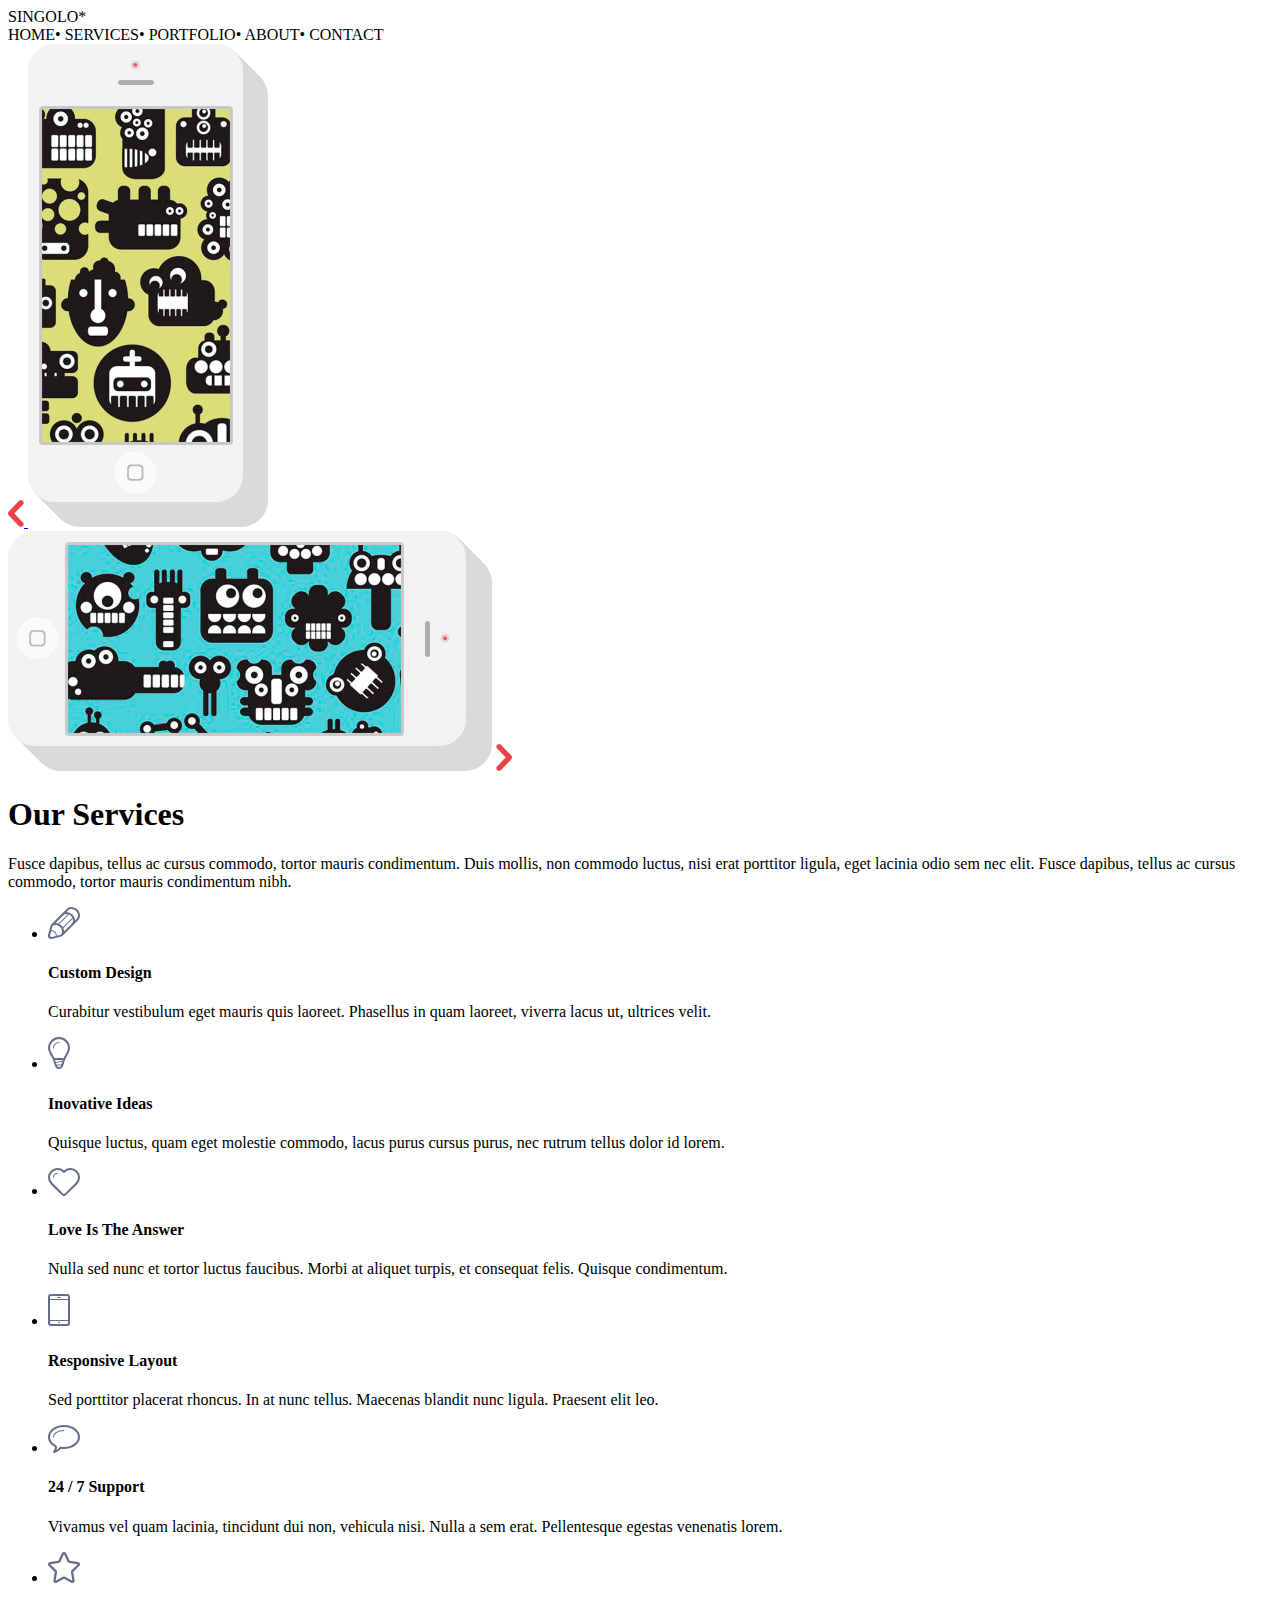
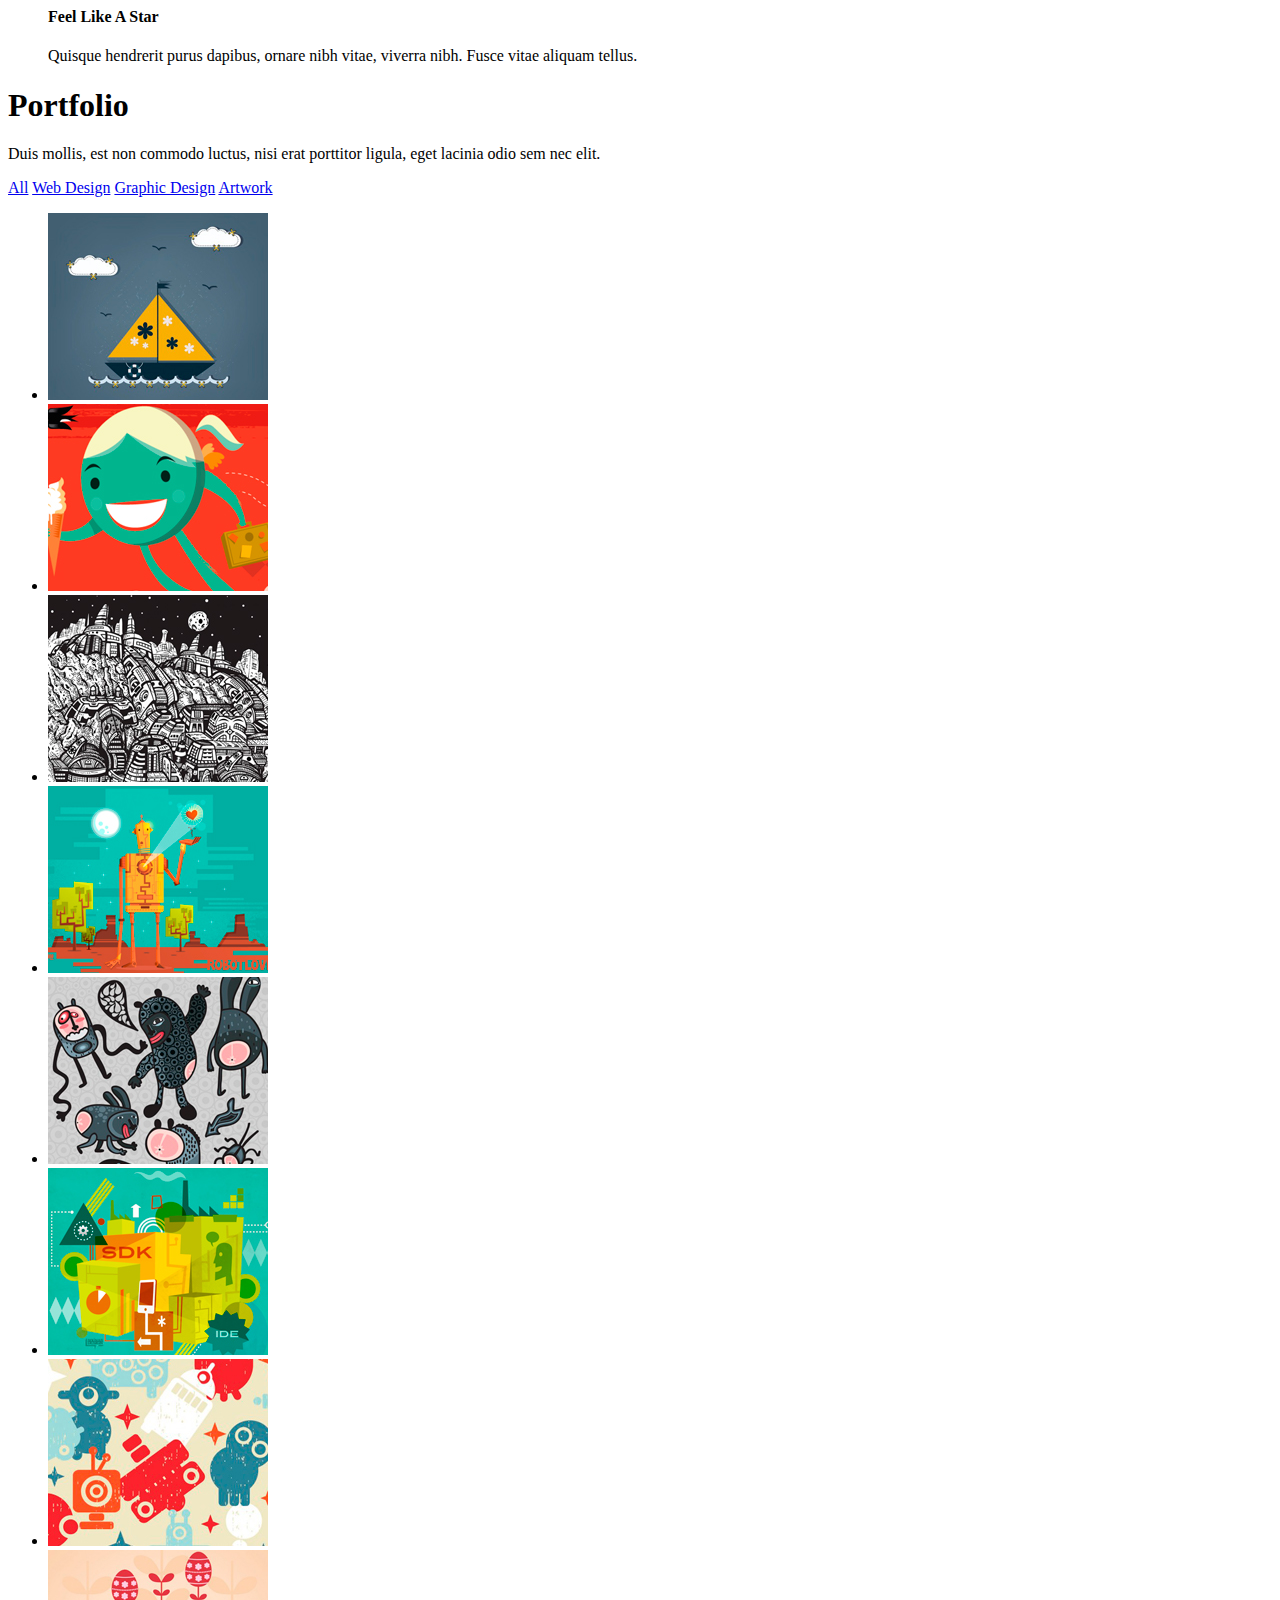
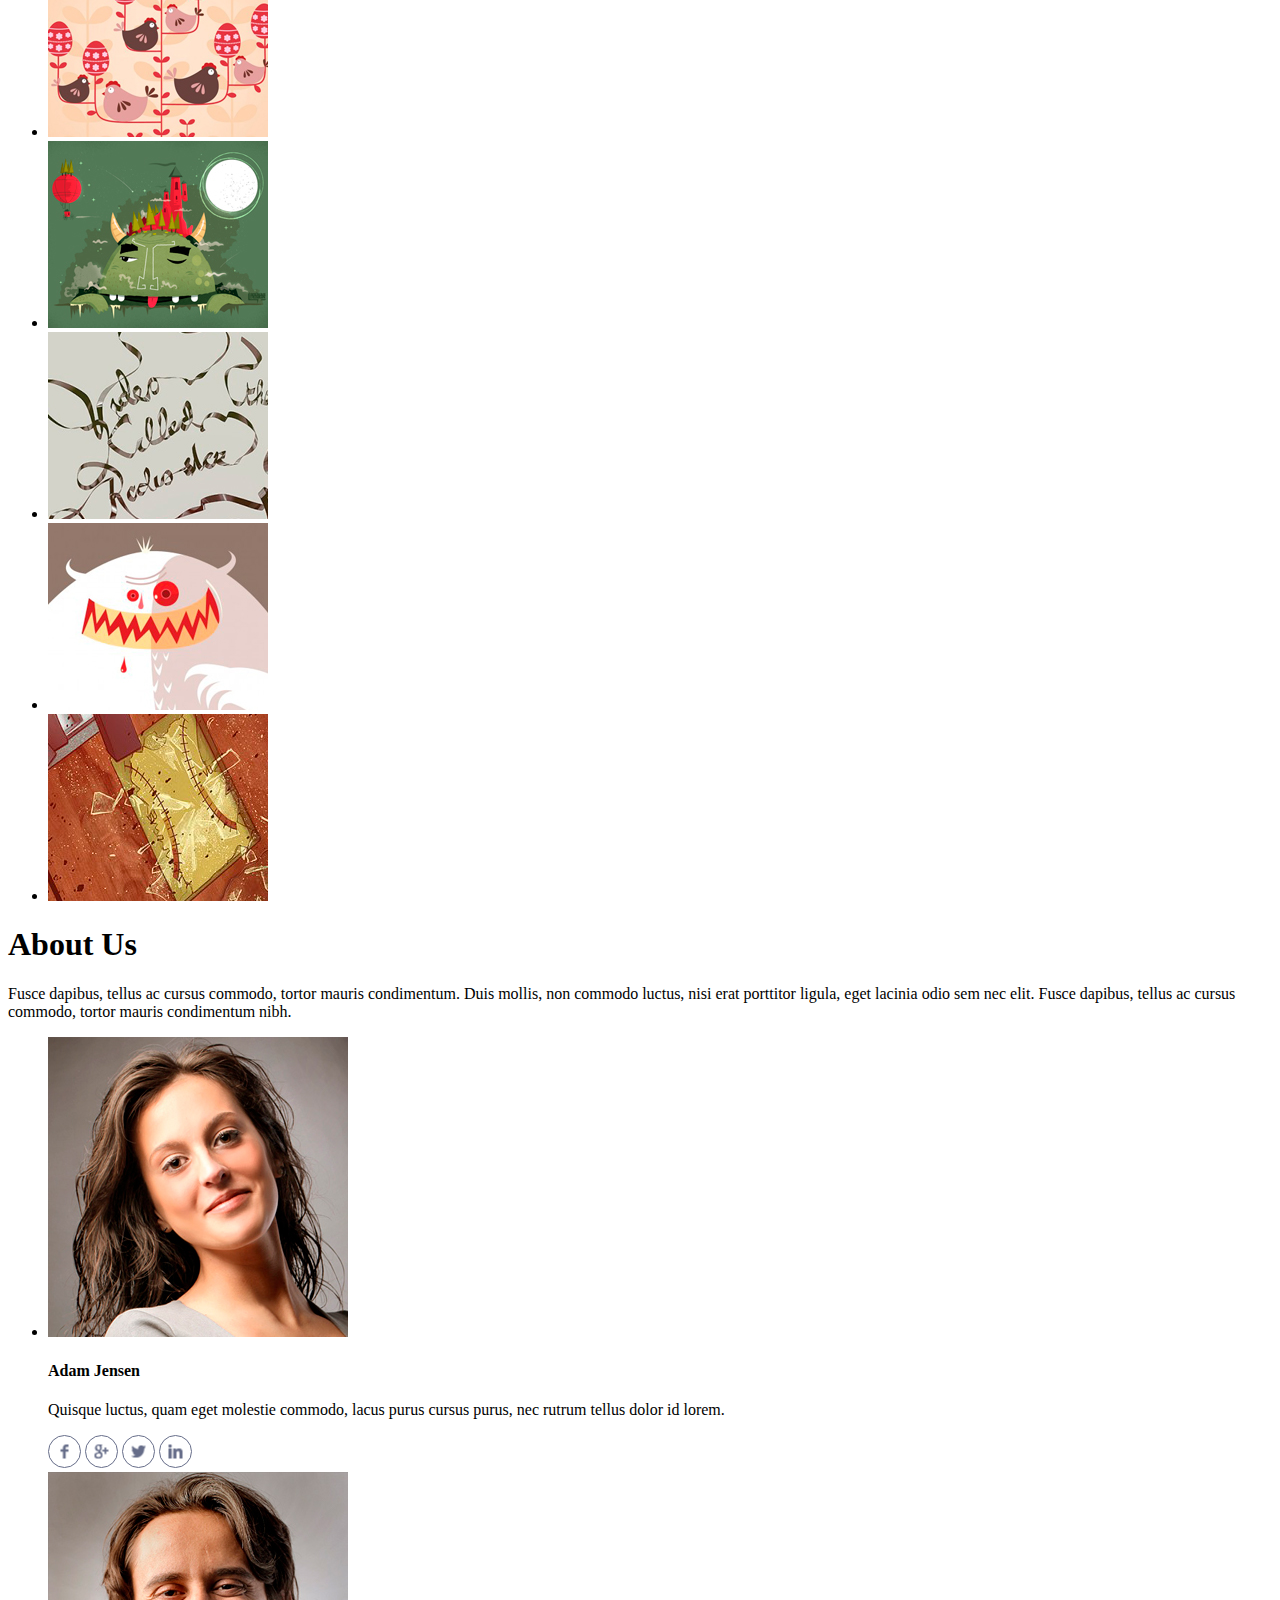
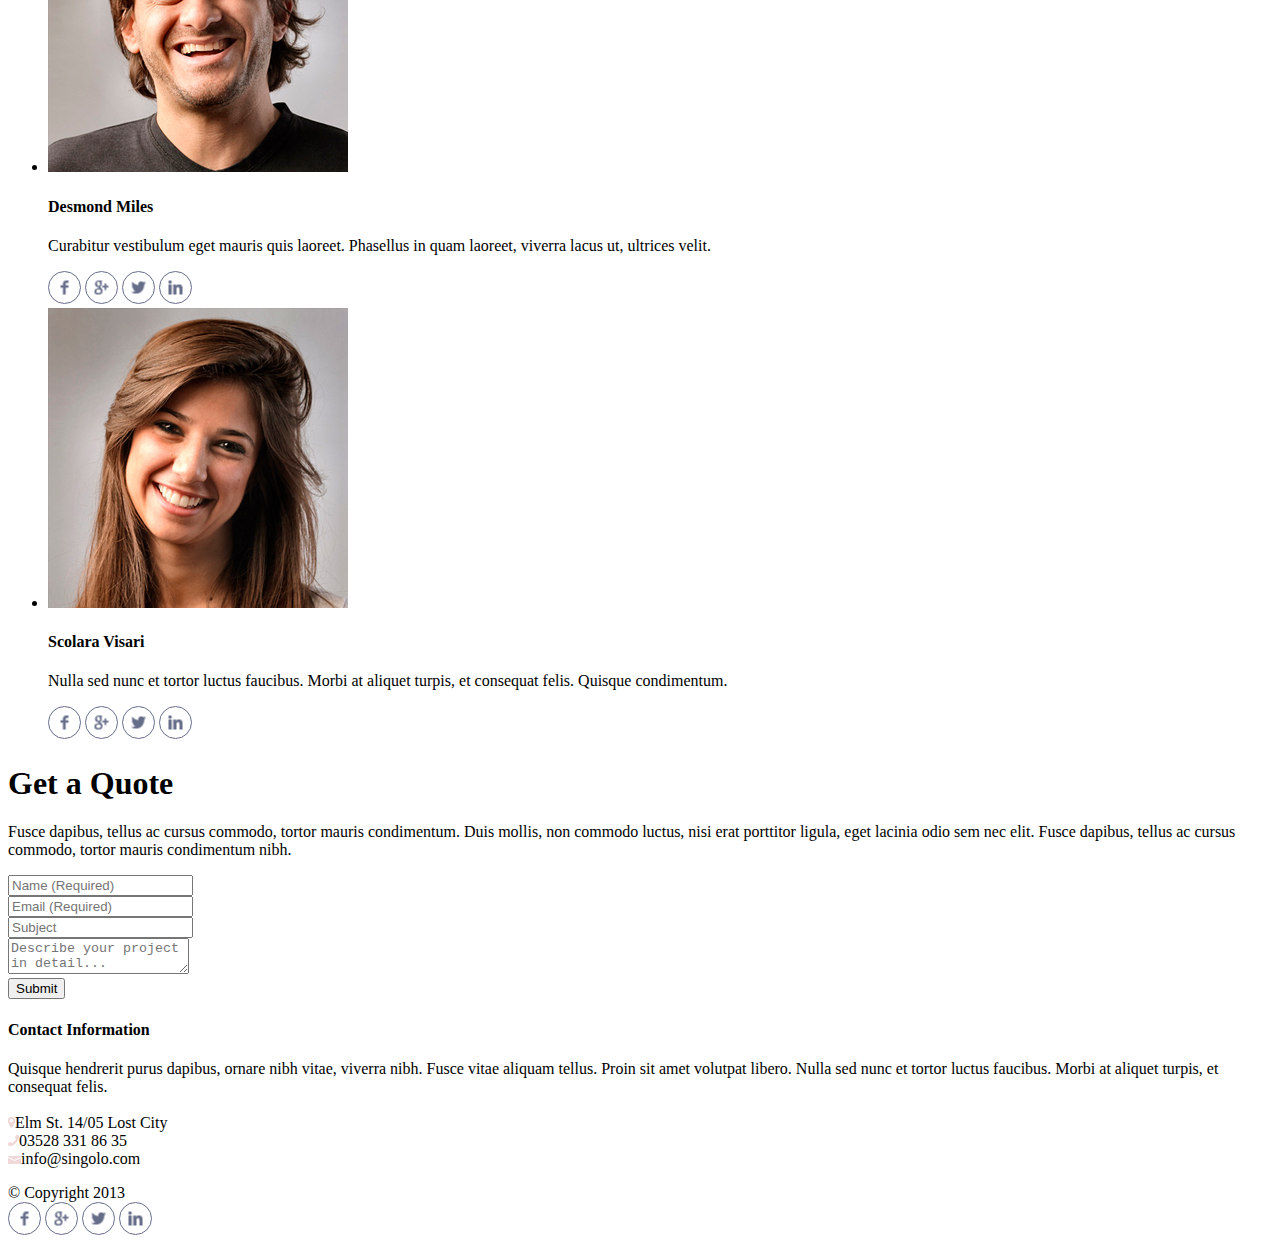
==== index.html @ bb3afd37 "Add index.html" ====
<!DOCTYPE html>
<html lang="en">
<head>
    <meta charset="UTF-8">
    <meta name="viewport" content="width=device-width, initial-scale=1.0">
    <link href="https://fonts.googleapis.com/css?family=Lato&display=swap" rel="stylesheet">
    <link rel="stylesheet" href="style.css">
    <title>Singolo</title>
</head>
<body>
   <header>
      <nav class="right">
        <div class="logo">SINGOLO<span class="red">*</span></div>
        <div class="nav-r">
             <a class="nav">HOME</a><a class="bull">&bull;</a>
             <a class="nav">SERVICES</a><a class="bull">&bull;</a>  
             <a class="nav">PORTFOLIO</a><a class="bull">&bull;</a>  
             <a class="nav">ABOUT</a><a class="bull">&bull;</a>
             <a class="nav">CONTACT</a>
        </div>
      </nav>
    </header>
    <main>
      <section class="hbg-bottom">
      </section>
      <section class="slider">
         <div>
            <a href="#" class="a-butt-item"><img src="assets/chevl.png" alt="left" class="sl-butt-l"> </a>
            <img src="assets/iPhoneV.png" alt="iPhone Vertical" class="sl-middle-l">
         </div>
         <div>
            <img src="assets/iPhoneH.png" alt="iPhone Horisontal" class="sl-middle-r">
            <a href="#" class="a-butt-item"><img src="assets/chevr.png" alt="right" class="sl-butt-r"></a>
         </div>
      </section>
      <section class="sbg-bottom"> 
      </section>
      <section class="services">
            <h1>Our Services</h1>
            <p class="resum">Fusce dapibus, tellus ac cursus commodo, tortor mauris condimentum. 
             Duis mollis, non commodo luctus, nisi erat porttitor ligula, eget lacinia odio sem nec elit.
             Fusce dapibus, tellus ac cursus commodo, tortor mauris condimentum nibh.  
            </p>
            <ul class="row">  
	            <li class="grid">
                    <div class="radius"><img src="assets/pen.svg" alt="pen" class="pic"></div>
                    <h4>Custom Design</h4>
                    <p>Curabitur vestibulum eget mauris quis laoreet. Phasellus in quam laoreet, viverra lacus ut, ultrices velit.</p>
                </li>
                <li class="grid">
                    <div class="radius"><img src="assets/bulb.svg" alt="bulb" class="pic"></div>
  	                <h4>Inovative Ideas</h4>
                    <p>Quisque luctus, quam eget molestie commodo, lacus purus cursus purus, nec rutrum tellus dolor id lorem.</p>
                </li>
  	            <li class="grid">
                    <div class="radius"><img src="assets/heart.svg" alt="heart" class="pic"></div>
                    <h4>Love Is The Answer</h4>
                    <p>Nulla sed nunc et tortor luctus faucibus. Morbi at aliquet turpis, et consequat felis. Quisque condimentum.</p>
                </li>
                <li class="grid">
                    <div class="radius"><img src="assets/phone.svg" alt="phone" class="pic"></div>
  	                <h4>Responsive Layout</h4>
                    <p>Sed porttitor placerat rhoncus. In at nunc tellus. Maecenas blandit nunc ligula. Praesent elit leo.</p>
                </li>
                <li class="grid">
                    <div class="radius"><img src="assets/bubble.svg" alt="bubble" class="pic"></div>
  	                <h4>24 / 7 Support</h4>
                    <p>Vivamus vel quam lacinia, tincidunt dui non, vehicula nisi. Nulla a sem erat. Pellentesque egestas venenatis lorem.</p>
                </li>
  	            <li class="grid">
                    <div class="radius"><img src="assets/star.svg" alt="star" class="pic"></div>
                    <h4>Feel Like A Star</h4>
                    <p>Quisque hendrerit purus dapibus, ornare nibh vitae, viverra nibh. Fusce vitae aliquam tellus.</p>
                </li>
            </ul>
        </section>
        <section class="bg-bottom">
        </section>
        <section class="title-item">
            <h1 >Portfolio</h1>
            <p>Duis mollis, est non commodo luctus, nisi erat porttitor ligula, eget lacinia odio sem nec elit.</p>
            <div>
                <a href="#" class="nav-item">All</a>
                <a href="#" class="nav-item">Web Design</a>
                <a href="#" class="nav-item">Graphic Design</a>
                <a href="#" class="nav-item">Artwork</a>
            </div>
        </section>
        <section class="portfolio">
          <ul class="row">
                <li class="col-4 ">
                    <img src="assets/img1.jpg" alt="pic1" class="portfolio-img">
                </li>
                <li class="col-4 ">
                    <img src="assets/img2.jpg" alt="pic2" class="portfolio-img">
                </li>
                <li class="col-4 ">
                    <img src="assets/img3.jpg" alt="pic3" class="portfolio-img">
                </li>
                <li class="col-4 ">
                    <img src="assets/img4.jpg" alt="pic4" class="portfolio-img">
                </li>
                <li class="col-4 ">
                    <img src="assets/img5.jpg" alt="pic5" class="portfolio-img">
                </li>
                <li class="col-4 ">
                    <img src="assets/img6.jpg" alt="pic6" class="portfolio-img">
                </li>
                <li class="col-4 ">
                    <img src="assets/img7.jpg" alt="pic7" class="portfolio-img">
                </li>
                <li class="col-4 ">
                    <img src="assets/img8.jpg" alt="pic8" class="portfolio-img">
                </li>
                <li class="col-4 ">
                    <img src="assets/img9.jpg" alt="pic9" class="portfolio-img">
                </li>
                <li class="col-4 ">
                    <img src="assets/img10.jpg" alt="pic10" class="portfolio-img">
                </li>
                <li class="col-4 ">
                    <img src="assets/img11.jpg" alt="pic11" class="portfolio-img">
                </li>
                <li class="col-4 ">
                    <img src="assets/img12.jpg" alt="pic12" class="portfolio-img">
                </li>
                <!--
                <li class="col-4 ">
                    <img src="assets/img1.jpg" alt="pic9" class="portfolio-img">
                </li>
                <li class="col-4 ">
                    <img src="assets/img2.jpg" alt="pic10" class="portfolio-img">
                </li>
                <li class="col-4 ">
                    
                </li>
                -->
            </ul>
        </section>
        <section class="pbg-bottom">
        </section>
        <section class="about-item">
            <h1 >About Us</h1>
            <p class="end">Fusce dapibus, tellus ac cursus commodo, tortor mauris condimentum. Duis mollis, 
                non commodo luctus, nisi erat porttitor ligula, eget lacinia odio sem nec elit. Fusce dapibus, 
                tellus ac cursus commodo, tortor mauris condimentum nibh.
            </p>
            <ul class="row"> 
                <li class="col-3">
                    <img src="assets/photo3.jpg" alt="photo3" class="about-img">
                    <h4>Adam Jensen</h4>
                    <p class="description">Quisque luctus, quam eget molestie commodo, lacus purus cursus purus, 
                        nec rutrum tellus dolor id lorem.
                    </p>
                    <div class="social-media"> 
                        <object type="image/svg+xml" data="assets/Facebook.svg"></object>
                        <object type="image/svg+xml" data="assets/Google.svg"></object>
                        <object type="image/svg+xml" data="assets/Twitter.svg"></object>
                        <object type="image/svg+xml" data="assets/LinkedIn.svg"></object>
                    </div>
                </li>
                <li class="col-3">
                    <img src="assets/photo2.jpg" alt="photo2" class="about-img">
                    <h4>Desmond Miles</h4>
                    <p class="description">Curabitur vestibulum eget mauris quis laoreet. Phasellus in quam laoreet, 
                        viverra lacus ut, ultrices velit.
                    </p>
                    <div class="social-media"> 
                        <object type="image/svg+xml" data="assets/Facebook.svg"></object>
                        <object type="image/svg+xml" data="assets/Google.svg"></object>
                        <object type="image/svg+xml" data="assets/Twitter.svg"></object>
                        <object type="image/svg+xml" data="assets/LinkedIn.svg"></object>
                    </div> 
                </li>
                <li class="col-3">
                    <img src="assets/photo1.jpg" alt="photo3" class="about-img">
                    <h4>Scolara Visari</h4>
                    <p class="description">Nulla sed nunc et tortor luctus faucibus. Morbi at aliquet turpis, et consequat felis. Quisque condimentum.</p>
                    <div class="social-media"> 
                        <object type="image/svg+xml" data="assets/Facebook.svg"></object>
                        <object type="image/svg+xml" data="assets/Google.svg"></object>
                        <object type="image/svg+xml" data="assets/Twitter.svg"></object>
                        <object type="image/svg+xml" data="assets/LinkedIn.svg"></object>
                    </div>
                </li>
            </ul>   
        </section>
        <section class="bg-bottom">
        </section>
        <section class="quote-item">
            <h1 >Get a Quote</h1>
            <p class="end_q">Fusce dapibus, tellus ac cursus commodo, tortor mauris condimentum. Duis mollis, 
                non commodo luctus, nisi erat porttitor ligula, eget lacinia odio sem nec elit. 
                Fusce dapibus, tellus ac cursus commodo, tortor mauris condimentum nibh.
            </p>
            <div class="form-item">
                <form action="#" method="post" >
                    <input type="text" name="name" placeholder="Name (Required)" required class="input-item"><br>
                    <input type="email" name="email" placeholder="Email (Required)" required class="input-item"><br>
                    <input type="text" name="subjiect" placeholder="Subject" class="input-item"><br>
                    <textarea placeholder="Describe your project in detail..." class="ta-item"></textarea><br>
                    <input type="submit" name="submit" class="sub-item">
                </form>
                <div class="contact">
                    <h4>Contact Information</h4>
                    <p class="description_q">Quisque hendrerit purus dapibus, ornare nibh vitae, viverra nibh. 
                    Fusce vitae aliquam tellus. Proin sit amet volutpat libero. Nulla sed nunc et tortor 
                    luctus faucibus. Morbi at aliquet turpis, et consequat felis. 
                    <br><br>
                    <object type="image/svg+xml" data="assets/location.svg" class="small"></object>Elm St. 14/05 Lost City <br>
                    <object type="image/svg+xml" data="assets/phonee.svg" class="small"></object>03528 331 86 35 <br>
                    <object type="image/svg+xml" data="assets/mail.svg" class="small"></object>info@singolo.com
                    </p>
                </div>
            </div>
        </section>
        <section class="sbg-bottom">
        </section>
    </main>
    <footer class="footer-item">
        <div class="cop-item">&copy; Copyright 2013</div>
        <div> 
            <object type="image/svg+xml" data="assets/Facebook.svg"></object>
            <object type="image/svg+xml" data="assets/Google.svg"></object>
            <object type="image/svg+xml" data="assets/Twitter.svg"></object>
            <object type="image/svg+xml" data="assets/LinkedIn.svg"></object>
        </div>
    </footer>
  </body>
</html>
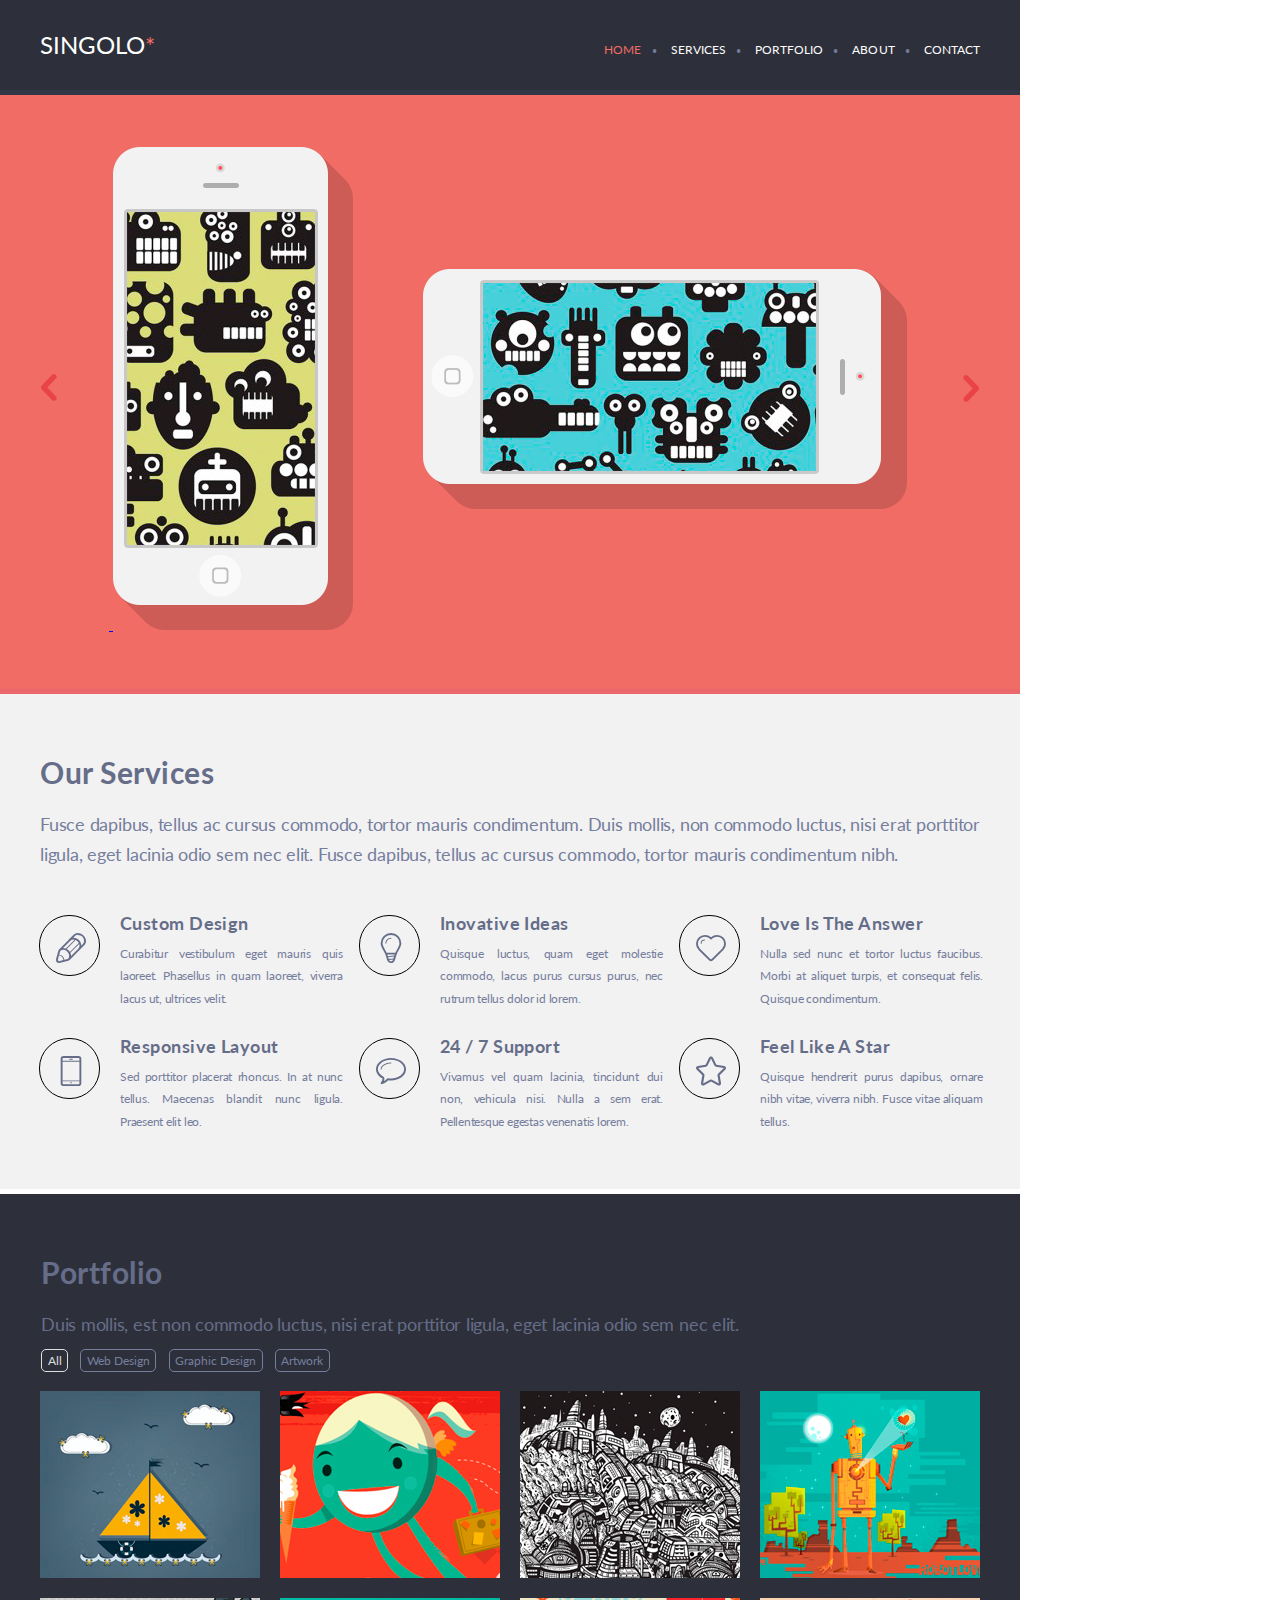
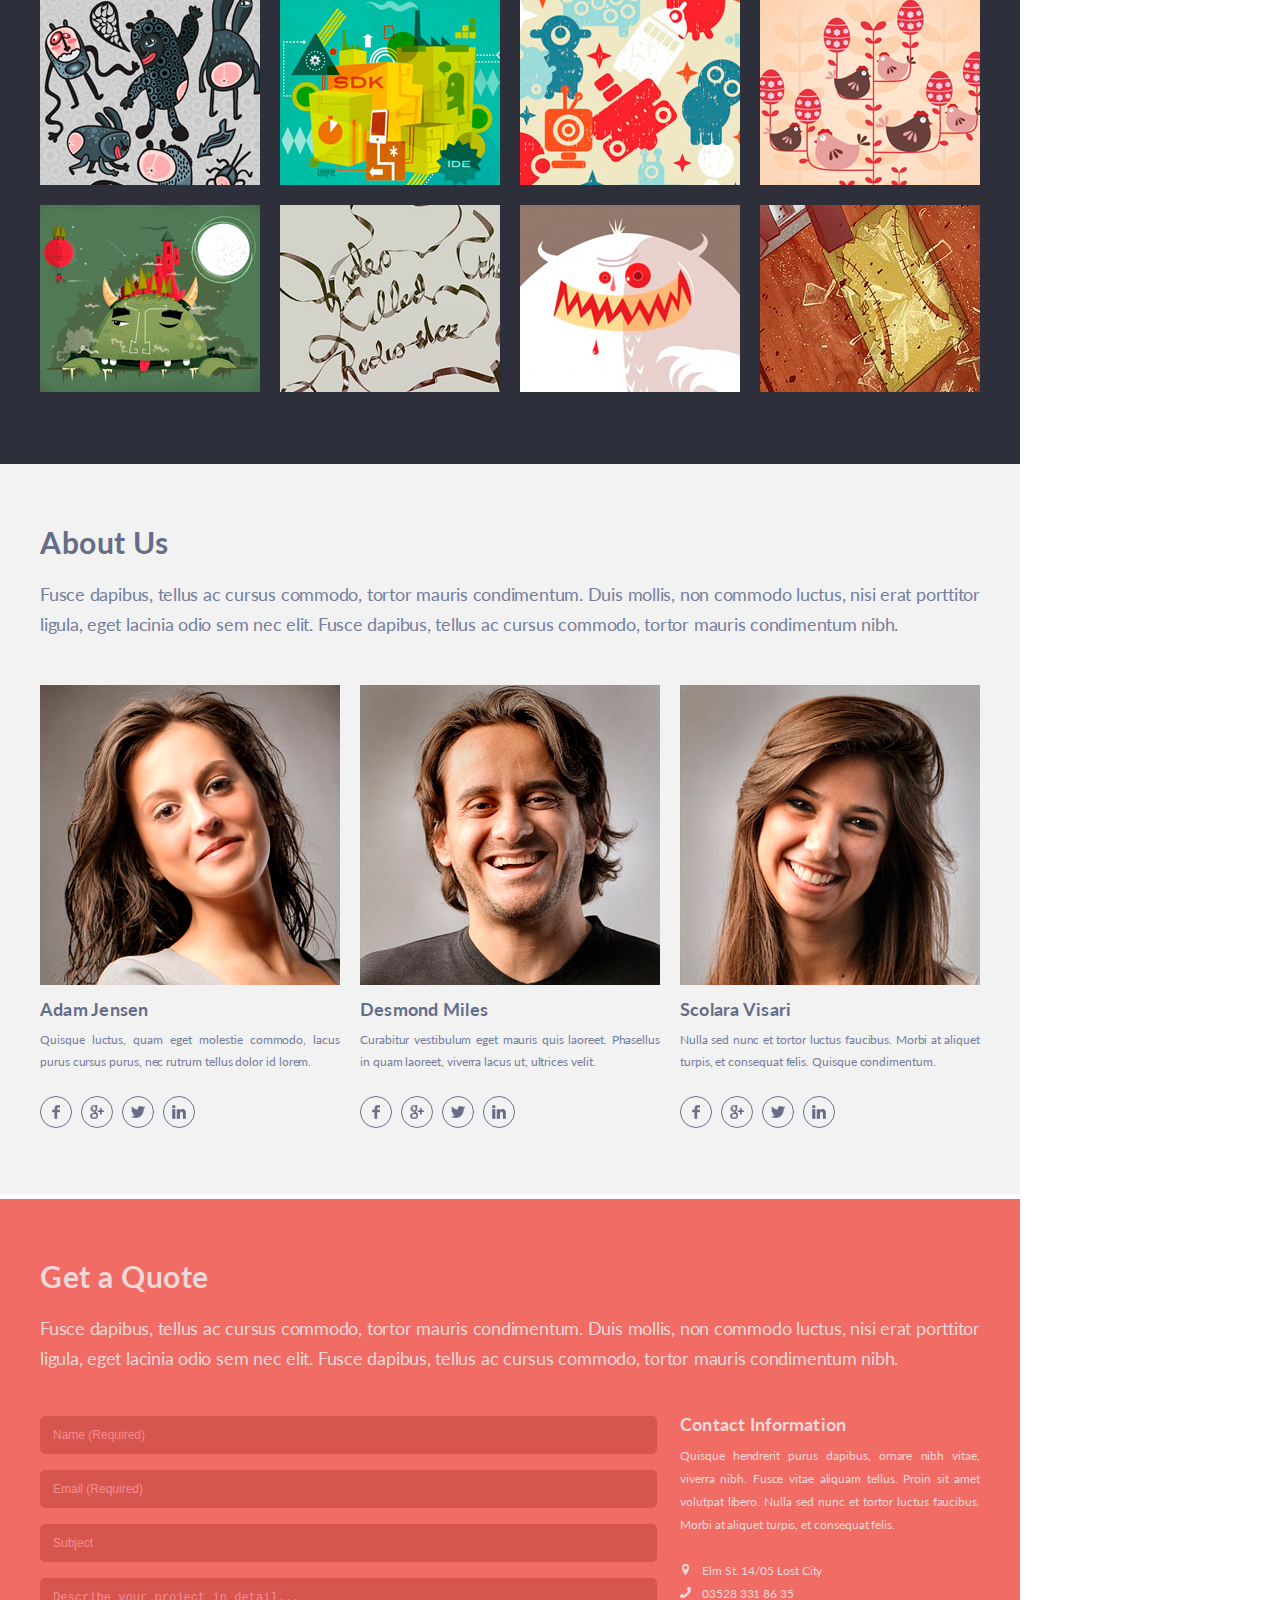
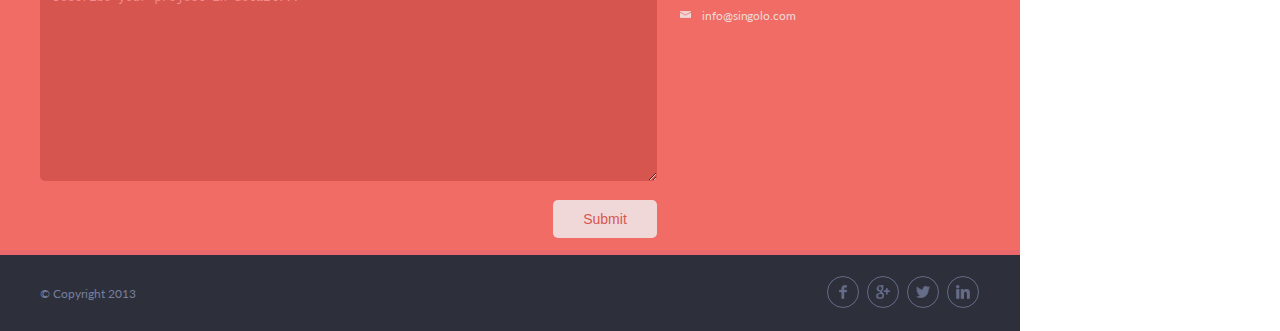
==== commit 3dd32036: "fix: delete  a comment" ====
--- a/index.html
+++ b/index.html
@@ -124,18 +124,7 @@
                 <li class="col-4 ">
                     <img src="assets/img12.jpg" alt="pic12" class="portfolio-img">
                 </li>
-                <!--
-                <li class="col-4 ">
-                    <img src="assets/img1.jpg" alt="pic9" class="portfolio-img">
-                </li>
-                <li class="col-4 ">
-                    <img src="assets/img2.jpg" alt="pic10" class="portfolio-img">
-                </li>
-                <li class="col-4 ">
-                    
-                </li>
-                -->
-            </ul>
+             </ul>
         </section>
         <section class="pbg-bottom">
         </section>
@@ -227,4 +216,4 @@
         </div>
     </footer>
   </body>
-</html>+</html>
--- a/style.css
+++ b/style.css
@@ -0,0 +1,413 @@
+* {
+  margin: 0;
+  padding: 0;
+}
+
+body {
+width: 1020px;
+background-color: #ffffff;
+font-family: "Lato", serif;
+}
+
+header {
+  height: 90px;
+  background-color: #2d303a;
+}
+
+.right {
+  padding-top: 30px;
+  padding-right: 30px;
+  color: #ffffff;
+  display: flex;
+  justify-content: space-between;
+  align-items: baseline;
+}
+
+.bull {
+  color: #767e9e;
+  font-size: 9px;
+  padding-right: 10px;
+}
+
+.nav {
+  padding-right: 10px;
+  font-size: 12px;
+  letter-spacing: 0.05px;
+}
+
+a.nav:first-child {
+  color: #f06c64;
+}
+
+a.nav:hover {
+  color: #767e9e;
+}
+
+.logo {
+  font-size: 24px;
+  padding-left: 40px;
+}
+
+.resum {
+  font-size: 18px;
+  line-height: 1.667;
+  padding-top: 27px;
+  padding-right: 20px;
+  color: #767e9e;
+}
+
+.red {
+  color: #f06c64;
+}
+
+.slider {
+  background-color: #f06c64;
+  height: 480px;
+  padding-top: 52px;
+  padding-bottom: 62px;
+  display: flex;
+  justify-content: space-between;
+}
+
+.a-butt-item {
+  padding-right: 0px;
+}
+
+.services {
+  background-color: #f2f2f2;
+  color: #666d89;
+  height: 425px;
+  padding-left: 40px;
+  padding-right: 20px;
+  padding-top: 70px;
+}
+
+.sl-butt-l {
+  margin-left: 41px;
+  margin-right: 52px;
+  margin-bottom: 229px;
+}
+
+.sl-butt-r {
+  margin-left: 52px;
+  margin-right: 41px;
+  margin-bottom: 107px;
+}
+
+.sl-middle-r {
+  margin-top: 122px;
+}
+
+.hbg-bottom {
+  background-color: #323746;
+  height: 5px;
+}
+
+.sbg-bottom {
+  background-color: #ea676b;
+  height: 5px;
+}
+
+.bg-bottom {
+  background-color: #ffffff;
+  height: 5px;
+}
+
+.radius {
+  float: left;
+  width: 59px;
+  height: 59px;
+  border: 1px solid black;
+  border-radius: 30px;
+  margin-top: 13px;
+  margin-left: -33px;
+  margin-bottom: 30px;
+  margin-right: 20px;
+}
+
+.pic {
+  width: 30px;
+  height: 30px;
+  margin-top: 17px;
+  margin-left: 16px;
+}
+
+.grid {
+  width: 271px;
+  margin-top: 4px;
+  margin-bottom: 11px;
+  margin-right: 17px;
+  height: 108px;
+  list-style-type: none;
+  float: left;
+  padding-left: 32px;
+}
+
+.grid h4 {
+  color: #666d89;
+  font-size: 18px;
+  letter-spacing: 0.45px;
+}
+
+.grid p {
+  color: #767e9e;
+  font-size: 12px;
+  text-align: justify;
+  line-height: 1.9em;
+  padding-top: 10px;
+}
+
+/*singolo2.css*/
+
+.title-item {
+  background-color: #2d303a;
+  color: #666d89;
+  padding-left: 41px;
+  padding-right: 40px;
+  padding-bottom: 1px;
+  padding-top: 70px;
+  text-align: justifyLeft;
+}
+
+h1 {
+    font-size: 30px;
+    font-weight: bold;
+    line-height: 0.595;
+    letter-spacing: 0.5px;
+    
+}
+
+h4 {
+    font-size: 18px;
+    line-height: 0.992;
+    letter-spacing: 0.23px;
+    padding-top: 13px;
+    text-align: justifyLeft;
+}
+ 
+p {
+    font-size: 18px;
+    letter-spacing: -0.23px;
+    line-height: 1.667;
+    margin: 0px 0px 10px 0px;
+    padding-top: 27px;
+    text-align: justify;
+}
+
+.description {
+    font-size: 12px;
+    color:  #767e9e;
+    letter-spacing: -0.069px;
+    line-height: 1.797;
+    padding-top: 10px;
+    text-align: justify;
+  }
+
+.end {
+    font-size: 18px;
+    color: #767e9e;
+    letter-spacing: -0.23px;
+    line-height: 1.667;
+    margin: 0px 0px 10px 0px;
+    padding-top: 27px;
+    text-align: justify;
+    padding-right: 20px;
+  }
+
+.nav-item {
+    font-size: 12px;
+    color: #767e9e;
+    line-height: 1.797 ;
+    margin-right: 8.25px;
+    text-decoration: none;
+    border: 1px solid #767e9e;
+    border-radius: 5px;
+    padding: 2.9px 5.52px;
+}
+
+a.nav-item:first-child { 
+  color:#dedede;
+  border: 1px solid #dedede;
+}   
+
+a.nav-item:hover, a.nav-item:focus, a.nav-item:active {
+        color:#dedede;
+        border-radius: 5px;
+        border: 1px solid #dedede;
+}
+
+.portfolio {
+    height: 692px;
+    padding-left: 40px;
+    background-color: #2d303a;
+}
+
+.about-item {
+    background-color: #f2f2f2;
+    color: #666d89;
+    height: 660px;
+    padding-right: 20px;
+    padding-left: 40px;
+    padding-top: 70px; 
+ }
+
+.social-media {
+    padding-top: 14px;
+ }
+
+object {
+    width: 32px;
+    height: 32px;
+    margin-right: 5px; 
+ }
+
+object:hover {
+    border-radius: 15px;
+    background: #f06c64;
+ }
+
+.row {
+  padding-top: 19px;
+}
+
+.col-4 {
+    width: 220px;
+    margin-right: 20px;
+    margin-bottom: 17px;
+    list-style-type: none;
+    float: left;
+}
+
+.col-3 {
+    width: 300px;
+    margin-right: 20px;
+    margin-top: 17px;
+    list-style-type: none;
+    float: left; 
+}
+
+/*singolo3.css*/
+
+.quote-item {
+  background-color: #f06c64;
+  color: #f0d8d9;
+  padding-left: 40px;
+  padding-right: 20px;
+  padding-top: 69px;  
+}
+
+.contact {
+  width: 300px;
+  color: #f0d8d9;
+  text-align: justifyLeft;
+}
+
+.contact h4 {
+  padding-top: 0px;
+}
+
+.description_q {
+  font-size: 12px;
+  letter-spacing: -0.069px;
+  line-height: 1.91;
+  padding-top: 11px;
+  text-align: justify;
+  color: #f0d8d9;
+}
+
+.end_q {
+  font-size: 18px;
+  letter-spacing: -0.23px;
+  line-height: 1.667;
+  margin: 0px 0px 10px 0px;
+  padding-top: 27px;
+  text-align: justify;
+  padding-right: 20px;
+  color: #f0d8d9;
+}
+
+.form-item {
+  margin-top: 43px;
+  margin-right: 20px;
+  display: flex;
+  justify-content: space-between;
+}
+
+.input-item {
+  width: 604px;
+  height: 38px;
+  border: 0px;
+  border-radius: 5px;
+  margin-bottom: 16px;
+  background-color: #d6564f;
+  line-height: 1.797;
+  text-align: justifyLeft;
+  font-size: 12px;
+  padding-left: 13px;
+}
+
+.ta-item {
+  width: 604px;
+  height: 193px;
+  border: 0px;
+  border-radius: 5px;
+  margin-bottom: 16px;
+  background-color: #d6564f;
+  line-height: 1.797;
+  text-align: justifyLeft;
+  font-size: 12px;
+  padding-left: 13px;
+  padding-top: 10px;
+  letter-spacing: 0.5px;
+}
+
+input::placeholder { 
+  color: rgb(244, 140, 143); 
+} 
+
+textarea::placeholder { 
+  color: rgb(244, 140, 143);
+  letter-spacing: 0.05px;
+} 
+.sub-item {
+  width: 104px;
+  height: 38px;
+  border: 0px;
+  border-radius: 5px;
+  margin-bottom: 12px;
+  margin-left: 513px;
+  background-color: #f0d8d9;
+  color:  #d6564f;
+  line-height: 1.797;
+  text-align: justifyLeft;
+  font-size: 14px;
+}
+
+.footer-item {
+  height: 76px;
+  background-color: rgb(45, 48, 58);
+  color: #767e9e;
+  font-size: 12px;
+  padding-left: 40px;
+  padding-right: 36px;
+  display: flex;
+  justify-content: space-between;
+  align-items: center;
+}
+
+object {
+  width: 32px;
+  height: 32px;
+  margin-right: 5px; 
+}
+
+.small {
+  width: 11px;
+  height: 11px;
+  margin-right: 11px; 
+}
+
+object:hover {
+  border-radius: 15px;
+  background: #f06c64;
+}
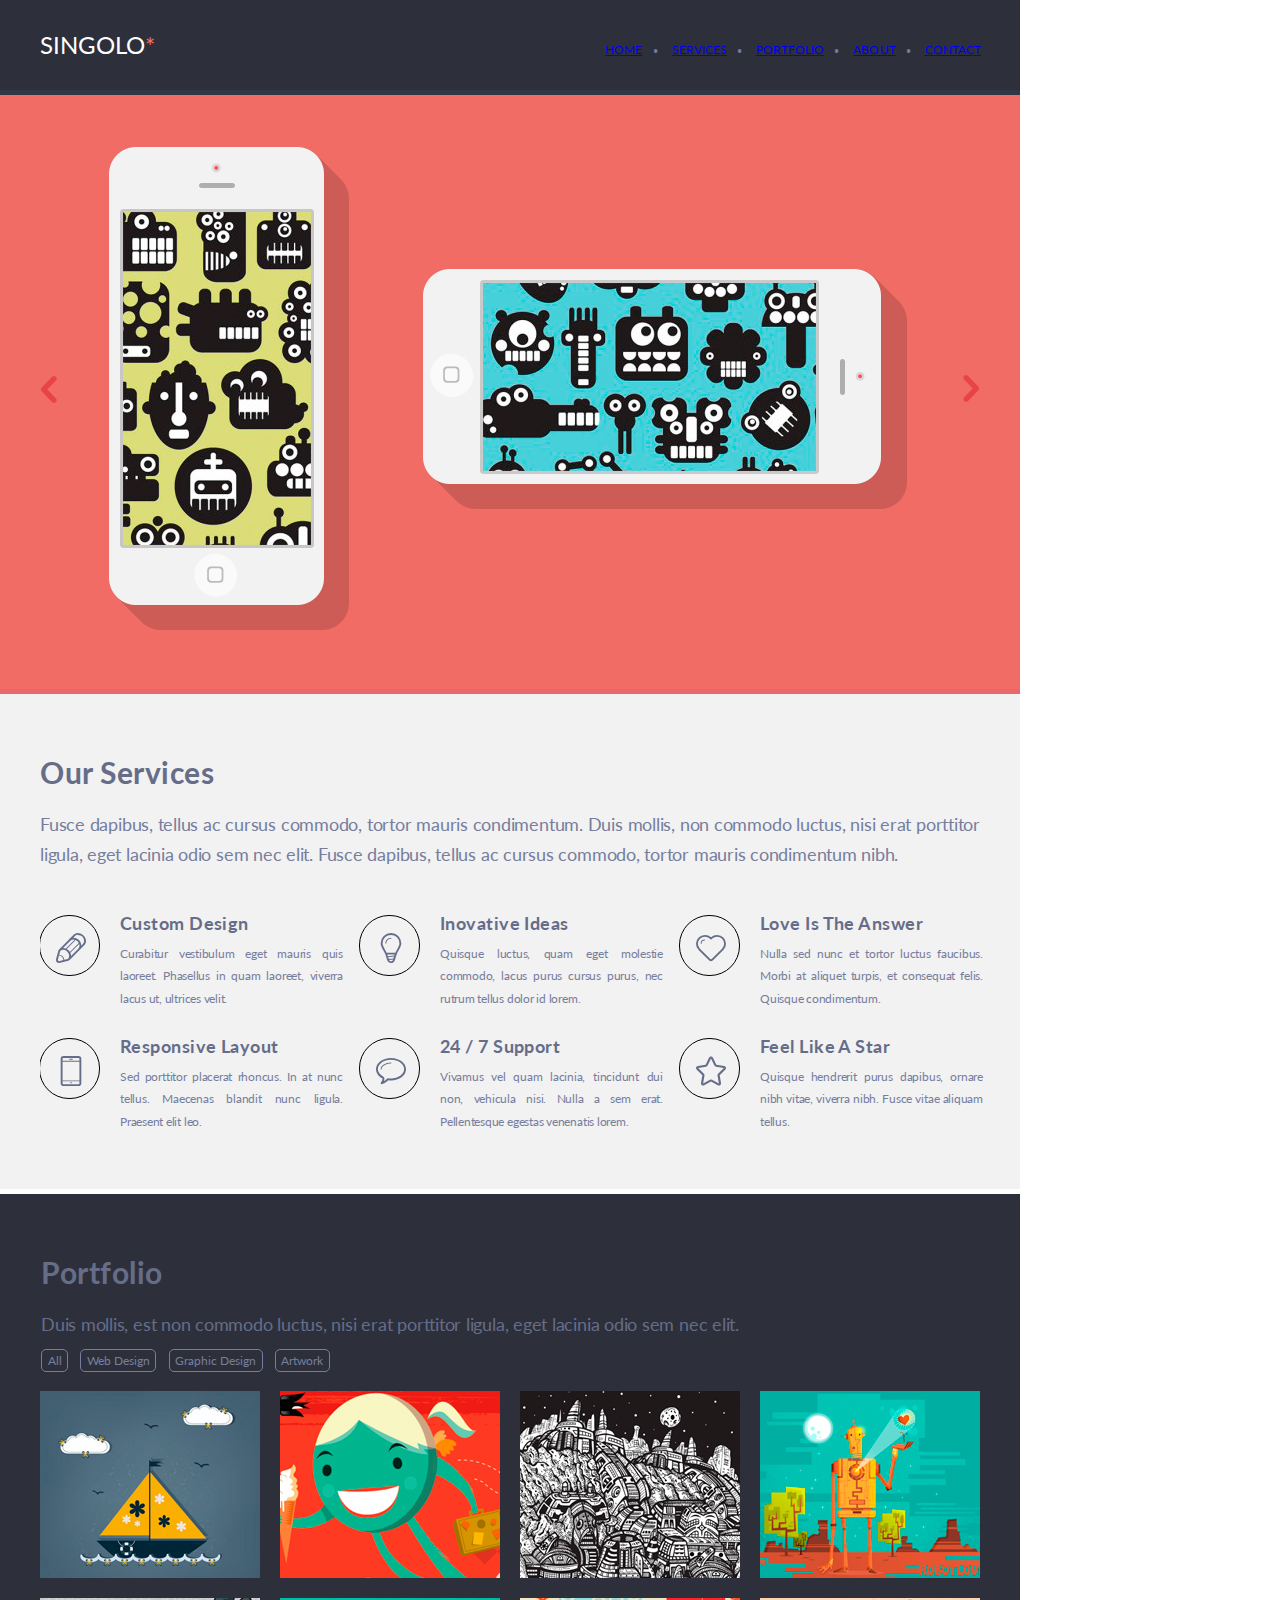
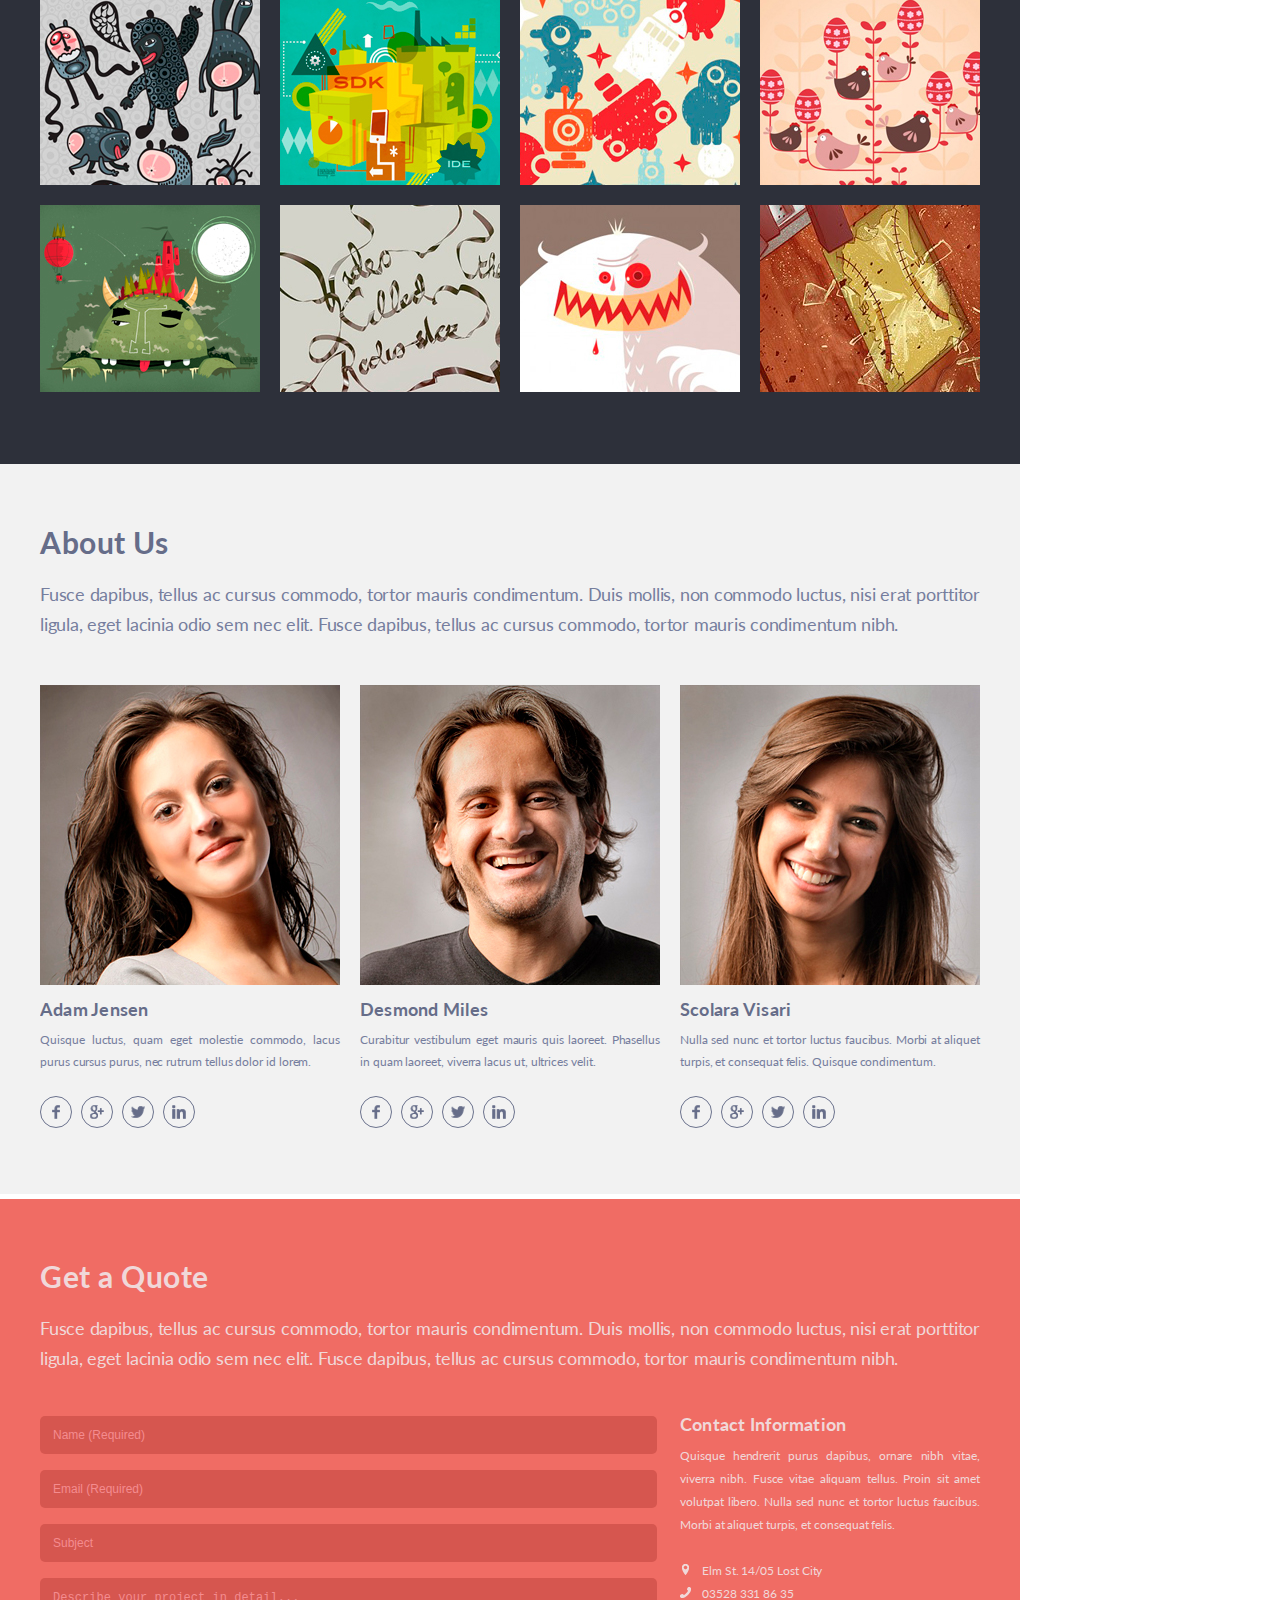
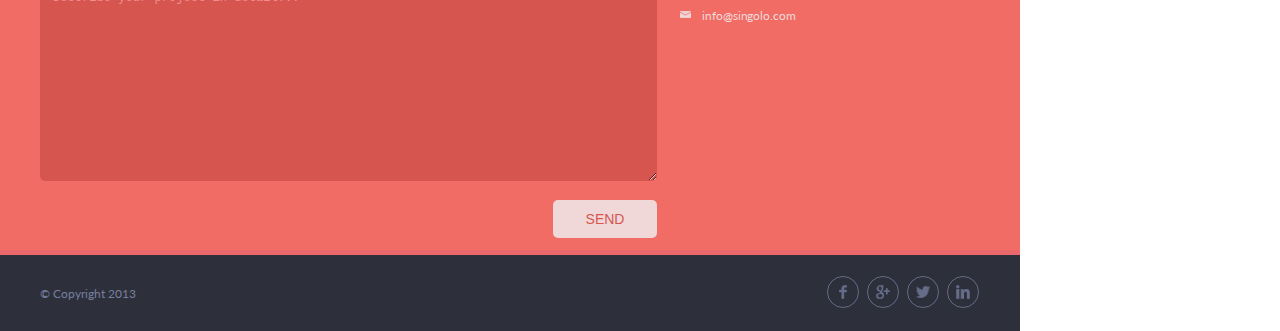
==== commit c0249bce: "feat update index.html" ====
--- a/index.html
+++ b/index.html
@@ -11,32 +11,37 @@
    <header>
       <nav class="right">
         <div class="logo">SINGOLO<span class="red">*</span></div>
-        <div class="nav-r">
-             <a class="nav">HOME</a><a class="bull">&bull;</a>
-             <a class="nav">SERVICES</a><a class="bull">&bull;</a>  
-             <a class="nav">PORTFOLIO</a><a class="bull">&bull;</a>  
-             <a class="nav">ABOUT</a><a class="bull">&bull;</a>
-             <a class="nav">CONTACT</a>
+        <div class="nav-r" id="menu">
+             <a href='#' class="nav">HOME</a><a class="bull">&bull;</a>
+             <a href='#services' class="nav">SERVICES</a><a class="bull">&bull;</a>  
+             <a href='#portfolio' class="nav">PORTFOLIO</a><a class="bull">&bull;</a>  
+             <a href='#about' class="nav">ABOUT</a><a class="bull">&bull;</a>
+             <a href='#contact' class="nav">CONTACT</a>
         </div>
       </nav>
-    </header>
+      </header>
     <main>
       <section class="hbg-bottom">
       </section>
       <section class="slider">
          <div>
-            <a href="#" class="a-butt-item"><img src="assets/chevl.png" alt="left" class="sl-butt-l"> </a>
-            <img src="assets/iPhoneV.png" alt="iPhone Vertical" class="sl-middle-l">
+            <a href="#" class="a-butt-item"><img src="assets/chevl.png" alt="left" class="sl-butt-l" > </a>
+           <img src="assets/iPhoneV_new.png" alt="iPhone Vertical" class="sl-middle-l" >
+           <img src="assets/PV_img.png" alt="iPhone fon" class="fon-middle-l" id='fon-left'>
+           <a id="hbl"><img src="assets/HButt.png" alt="iPhone fon" class="hbutt-l" ></a>
+ 
          </div>
          <div>
-            <img src="assets/iPhoneH.png" alt="iPhone Horisontal" class="sl-middle-r">
+            <img src="assets/iPhoneH_new.png" alt="iPhone Horisontal" class="sl-middle-r">
             <a href="#" class="a-butt-item"><img src="assets/chevr.png" alt="right" class="sl-butt-r"></a>
+            <img src="assets/PH_img.png" alt="iPhone fon" class="fon-middle-r" id='fon-rigth'>
+            <a id="hbr"><img src="assets/HButt.png" alt="iPhone fon" class="hbutt-r" ></a>
          </div>
       </section>
       <section class="sbg-bottom"> 
       </section>
       <section class="services">
-            <h1>Our Services</h1>
+            <h1 id='services'>Our Services</h1>
             <p class="resum">Fusce dapibus, tellus ac cursus commodo, tortor mauris condimentum. 
              Duis mollis, non commodo luctus, nisi erat porttitor ligula, eget lacinia odio sem nec elit.
              Fusce dapibus, tellus ac cursus commodo, tortor mauris condimentum nibh.  
@@ -77,59 +82,70 @@
         <section class="bg-bottom">
         </section>
         <section class="title-item">
-            <h1 >Portfolio</h1>
+            <h1 id='portfolio'>Portfolio</h1>
             <p>Duis mollis, est non commodo luctus, nisi erat porttitor ligula, eget lacinia odio sem nec elit.</p>
-            <div>
-                <a href="#" class="nav-item">All</a>
-                <a href="#" class="nav-item">Web Design</a>
-                <a href="#" class="nav-item">Graphic Design</a>
-                <a href="#" class="nav-item">Artwork</a>
+            <div id='nav-item'>
+                <a class="nav-item">All</a>
+                <a class="nav-item">Web Design</a>
+                <a class="nav-item">Graphic Design</a>
+                <a class="nav-item">Artwork</a>
             </div>
         </section>
         <section class="portfolio">
-          <ul class="row">
-                <li class="col-4 ">
-                    <img src="assets/img1.jpg" alt="pic1" class="portfolio-img">
-                </li>
-                <li class="col-4 ">
-                    <img src="assets/img2.jpg" alt="pic2" class="portfolio-img">
-                </li>
-                <li class="col-4 ">
-                    <img src="assets/img3.jpg" alt="pic3" class="portfolio-img">
-                </li>
-                <li class="col-4 ">
-                    <img src="assets/img4.jpg" alt="pic4" class="portfolio-img">
-                </li>
-                <li class="col-4 ">
-                    <img src="assets/img5.jpg" alt="pic5" class="portfolio-img">
-                </li>
-                <li class="col-4 ">
-                    <img src="assets/img6.jpg" alt="pic6" class="portfolio-img">
-                </li>
-                <li class="col-4 ">
-                    <img src="assets/img7.jpg" alt="pic7" class="portfolio-img">
-                </li>
-                <li class="col-4 ">
-                    <img src="assets/img8.jpg" alt="pic8" class="portfolio-img">
-                </li>
-                <li class="col-4 ">
-                    <img src="assets/img9.jpg" alt="pic9" class="portfolio-img">
-                </li>
-                <li class="col-4 ">
-                    <img src="assets/img10.jpg" alt="pic10" class="portfolio-img">
-                </li>
-                <li class="col-4 ">
-                    <img src="assets/img11.jpg" alt="pic11" class="portfolio-img">
-                </li>
-                <li class="col-4 ">
-                    <img src="assets/img12.jpg" alt="pic12" class="portfolio-img">
-                </li>
-             </ul>
+          <ul class="row" id ='id-row'>
+                <li class="col-4 ">
+                    <img src="assets/img1.jpg" alt="pic1" >
+                </li>
+                <li class="col-4 ">
+                    <img src="assets/img2.jpg" alt="pic2" >
+                </li>
+                <li class="col-4 ">
+                    <img src="assets/img3.jpg" alt="pic3" >
+                </li>
+                <li class="col-4 ">
+                    <img src="assets/img4.jpg" alt="pic4" >
+                </li>
+                <li class="col-4 " >
+                    <img src="assets/img5.jpg" alt="pic5" >
+                </li>
+                <li class="col-4 ">
+                    <img src="assets/img6.jpg" alt="pic6" >
+                </li>
+                <li class="col-4 ">
+                    <img src="assets/img7.jpg" alt="pic7" >
+                </li>
+                <li class="col-4 ">
+                    <img src="assets/img8.jpg" alt="pic8" >
+                </li>
+                <li class="col-4 ">
+                    <img src="assets/img9.jpg" alt="pic9" >
+                </li>
+                <li class="col-4 ">
+                    <img src="assets/img10.jpg" alt="pic10" >
+                </li>
+                <li class="col-4 ">
+                    <img src="assets/img11.jpg" alt="pic11" >
+                </li>
+                <li class="col-4 ">
+                    <img src="assets/img12.jpg" alt="pic12" >
+                </li>
+                <!--
+                <li class="col-4 ">
+                    <img src="assets/img1.jpg" alt="pic9" class="portfolio-img">
+                </li>
+                <li class="col-4 ">
+                    <img src="assets/img2.jpg" alt="pic10" class="portfolio-img">
+                </li>
+                <li class="col-4 ">
+                    
+                </li>
+                -->
+            </ul>
         </section>
         <section class="pbg-bottom">
         </section>
         <section class="about-item">
-            <h1 >About Us</h1>
+            <h1 id='about'>About Us</h1>
             <p class="end">Fusce dapibus, tellus ac cursus commodo, tortor mauris condimentum. Duis mollis, 
                 non commodo luctus, nisi erat porttitor ligula, eget lacinia odio sem nec elit. Fusce dapibus, 
                 tellus ac cursus commodo, tortor mauris condimentum nibh.
@@ -186,12 +202,12 @@
                 <form action="#" method="post" >
                     <input type="text" name="name" placeholder="Name (Required)" required class="input-item"><br>
                     <input type="email" name="email" placeholder="Email (Required)" required class="input-item"><br>
-                    <input type="text" name="subjiect" placeholder="Subject" class="input-item"><br>
-                    <textarea placeholder="Describe your project in detail..." class="ta-item"></textarea><br>
-                    <input type="submit" name="submit" class="sub-item">
+                    <input type="text" name="subject" placeholder="Subject" class="input-item" id="subject"><br>
+                    <textarea placeholder="Describe your project in detail..." class="ta-item" id="describe"></textarea><br>
+                    <button class="sub-item" id='btn'>SEND</button>
                 </form>
                 <div class="contact">
-                    <h4>Contact Information</h4>
+                    <h4 id='contact'>Contact Information</h4>
                     <p class="description_q">Quisque hendrerit purus dapibus, ornare nibh vitae, viverra nibh. 
                     Fusce vitae aliquam tellus. Proin sit amet volutpat libero. Nulla sed nunc et tortor 
                     luctus faucibus. Morbi at aliquet turpis, et consequat felis. 
@@ -201,8 +217,17 @@
                     <object type="image/svg+xml" data="assets/mail.svg" class="small"></object>info@singolo.com
                     </p>
                 </div>
+                <div id="message-block" class="hidden">
+                    <div id='message' class="mess-item">
+                        <p>Письмо отправлено</p>
+                        <p>Tема: <span id='tm'></span></p>
+                        <p>Описание: <span id='ds'></span></p>
+                        <button id='cl-btn'>OK</button>
+                    </div>
+                </div>
             </div>
         </section>
+        <script src="script.js"></script>
         <section class="sbg-bottom">
         </section>
     </main>
--- a/style.css
+++ b/style.css
@@ -26,22 +26,36 @@
 .bull {
   color: #767e9e;
   font-size: 9px;
-  padding-right: 10px;
+  margin-right: 8px;
+  padding: 1px;
 }
 
 .nav {
-  padding-right: 10px;
+  margin-right: 8px;
+  padding: 1px;
   font-size: 12px;
   letter-spacing: 0.05px;
-}
-
+  cursor: pointer;
+}
+/*
 a.nav:first-child {
   color: #f06c64;
 }
-
-a.nav:hover {
+*/
+a.nav:hover, a.nav:focus {
   color: #767e9e;
-}
+  font-weight: bold;
+}
+
+a.nav-act {
+  margin-right: 8px;
+  padding: 1px;
+  font-size: 12px;
+  font-weight: bold;
+  letter-spacing: 0.05px;
+  color: #f06c64;
+}
+
 
 .logo {
   font-size: 24px;
@@ -73,6 +87,57 @@
   padding-right: 0px;
 }
 
+.sl-butt-l {
+  margin-left: 41px;
+  margin-right: 52px;
+  margin-top: 229px;
+}
+
+.sl-butt-r {
+  margin-left: 52px;
+  margin-right: 41px;
+  margin-bottom: 107px;
+}
+
+.sl-middle-r {
+  /*position: absolute;*/
+  margin-top: 122px;
+  margin-left: 50px;
+}
+
+.sl-middle-l {
+   position: absolute;
+}
+ 
+.fon-middle-l {
+  position: absolute;
+  margin-top: 62px;
+  margin-left: 11px;
+  z-index: 99999;
+}
+
+.fon-middle-r {
+  position: absolute;
+  margin-top: 133px;
+  margin-left: -540px;
+  z-index: 99999;
+}
+
+.hbutt-l {
+  position: absolute;
+  margin-top: 406px;
+  margin-left: 85px;
+  z-index: 99999;
+}
+
+
+.hbutt-r {
+  position: absolute;
+  margin-top: 206px;
+  margin-left: -590px;
+  z-index: 99999;
+}
+
 .services {
   background-color: #f2f2f2;
   color: #666d89;
@@ -80,22 +145,6 @@
   padding-left: 40px;
   padding-right: 20px;
   padding-top: 70px;
-}
-
-.sl-butt-l {
-  margin-left: 41px;
-  margin-right: 52px;
-  margin-bottom: 229px;
-}
-
-.sl-butt-r {
-  margin-left: 52px;
-  margin-right: 41px;
-  margin-bottom: 107px;
-}
-
-.sl-middle-r {
-  margin-top: 122px;
 }
 
 .hbg-bottom {
@@ -223,13 +272,14 @@
     border: 1px solid #767e9e;
     border-radius: 5px;
     padding: 2.9px 5.52px;
-}
-
-a.nav-item:first-child { 
+    cursor: pointer;
+}
+
+/*a.nav-item:first-child { 
   color:#dedede;
   border: 1px solid #dedede;
 }   
-
+*/
 a.nav-item:hover, a.nav-item:focus, a.nav-item:active {
         color:#dedede;
         border-radius: 5px;
@@ -266,8 +316,15 @@
     background: #f06c64;
  }
 
+ .portfolio-img {
+    width: 210px;
+    height: 177px;
+    border: 5px solid #F06C64;
+ }
+
 .row {
   padding-top: 19px;
+  overflow: hidden;
 }
 
 .col-4 {
@@ -383,6 +440,31 @@
   font-size: 14px;
 }
 
+#message-block {
+  position: absolute;
+  width: 100vw;
+  height: 100vh;
+  top: 0.001;
+  left: 0;
+  background: rgb(244, 140, 143, 0.4);
+}
+
+#message {
+  position: absolute;
+  top: 35%;
+  left: 50%;
+  padding:5px;
+  border: 1px solid #2d303a;
+  background: rgb(244, 140, 143, 0.9);
+}
+
+.mess-item {
+  font-family: "Lato";
+}
+
+#message-block.hidden {
+  display: none;
+}
 .footer-item {
   height: 76px;
   background-color: rgb(45, 48, 58);
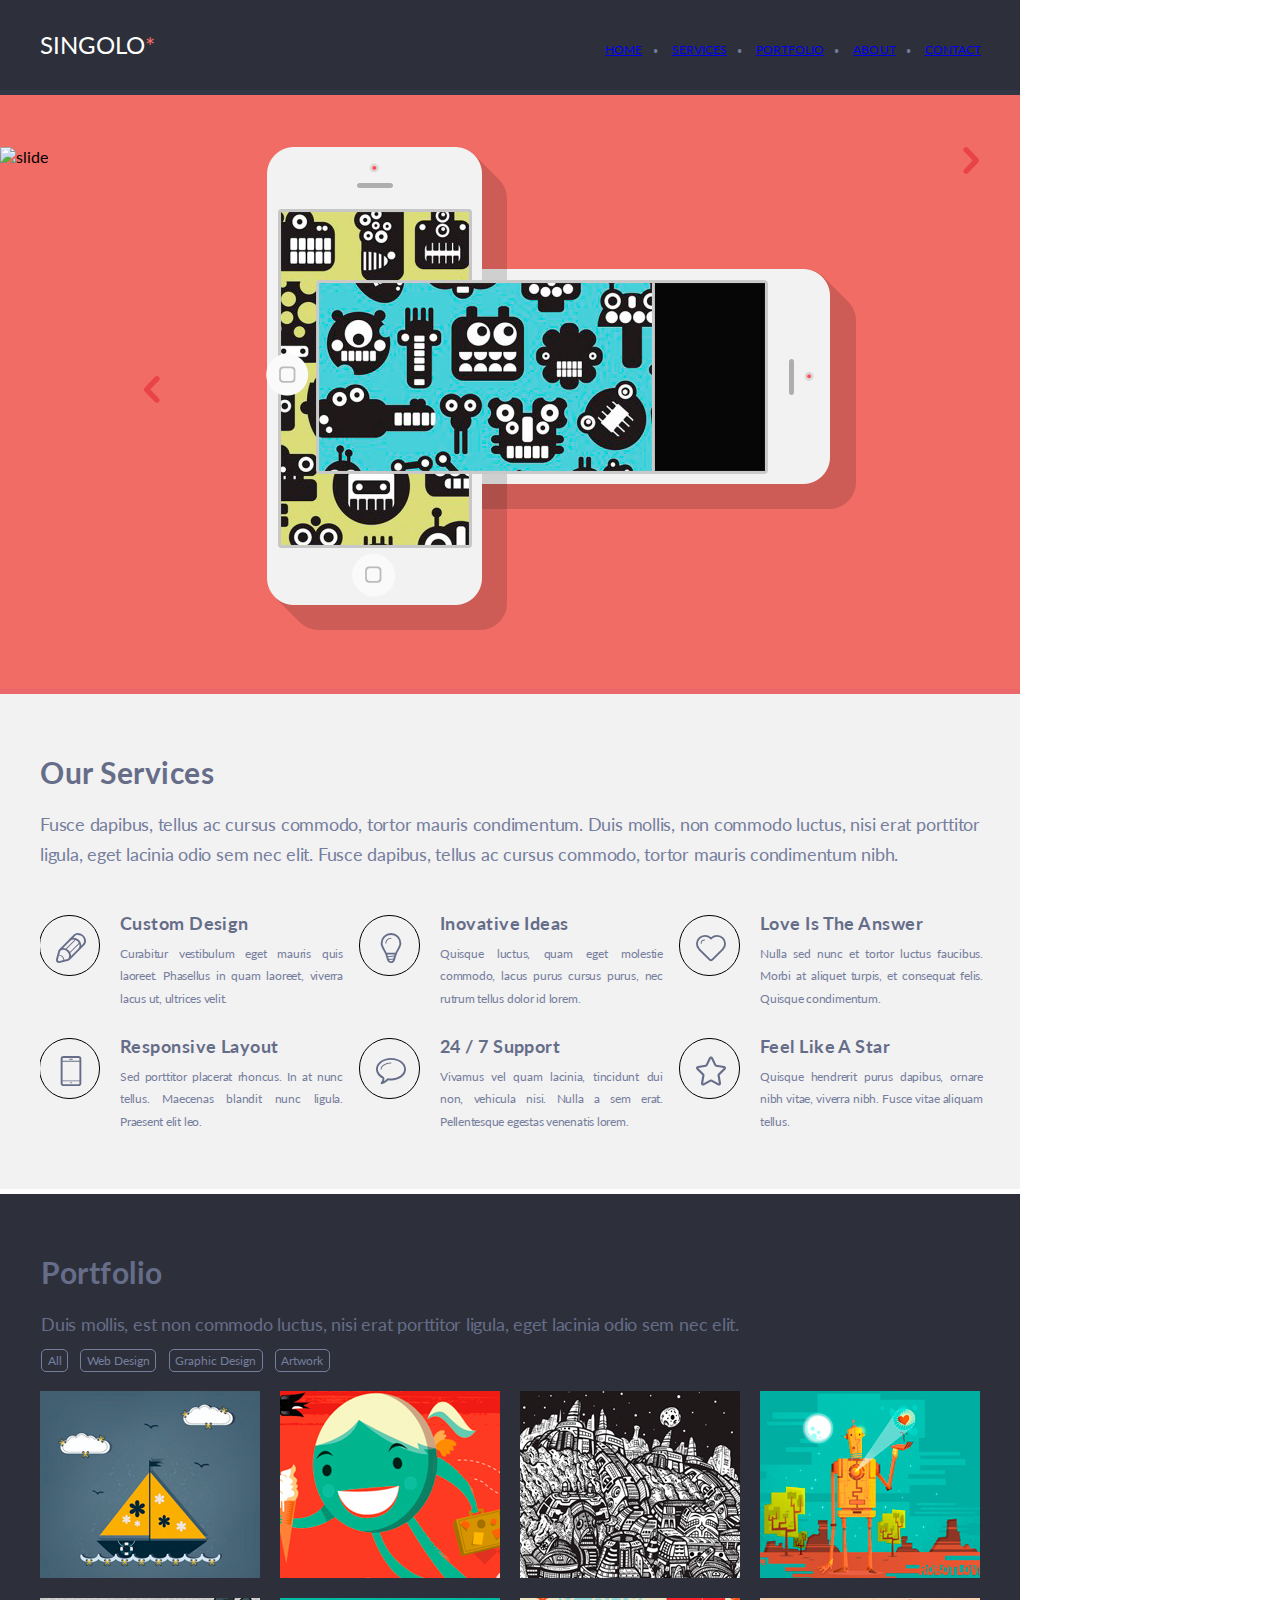
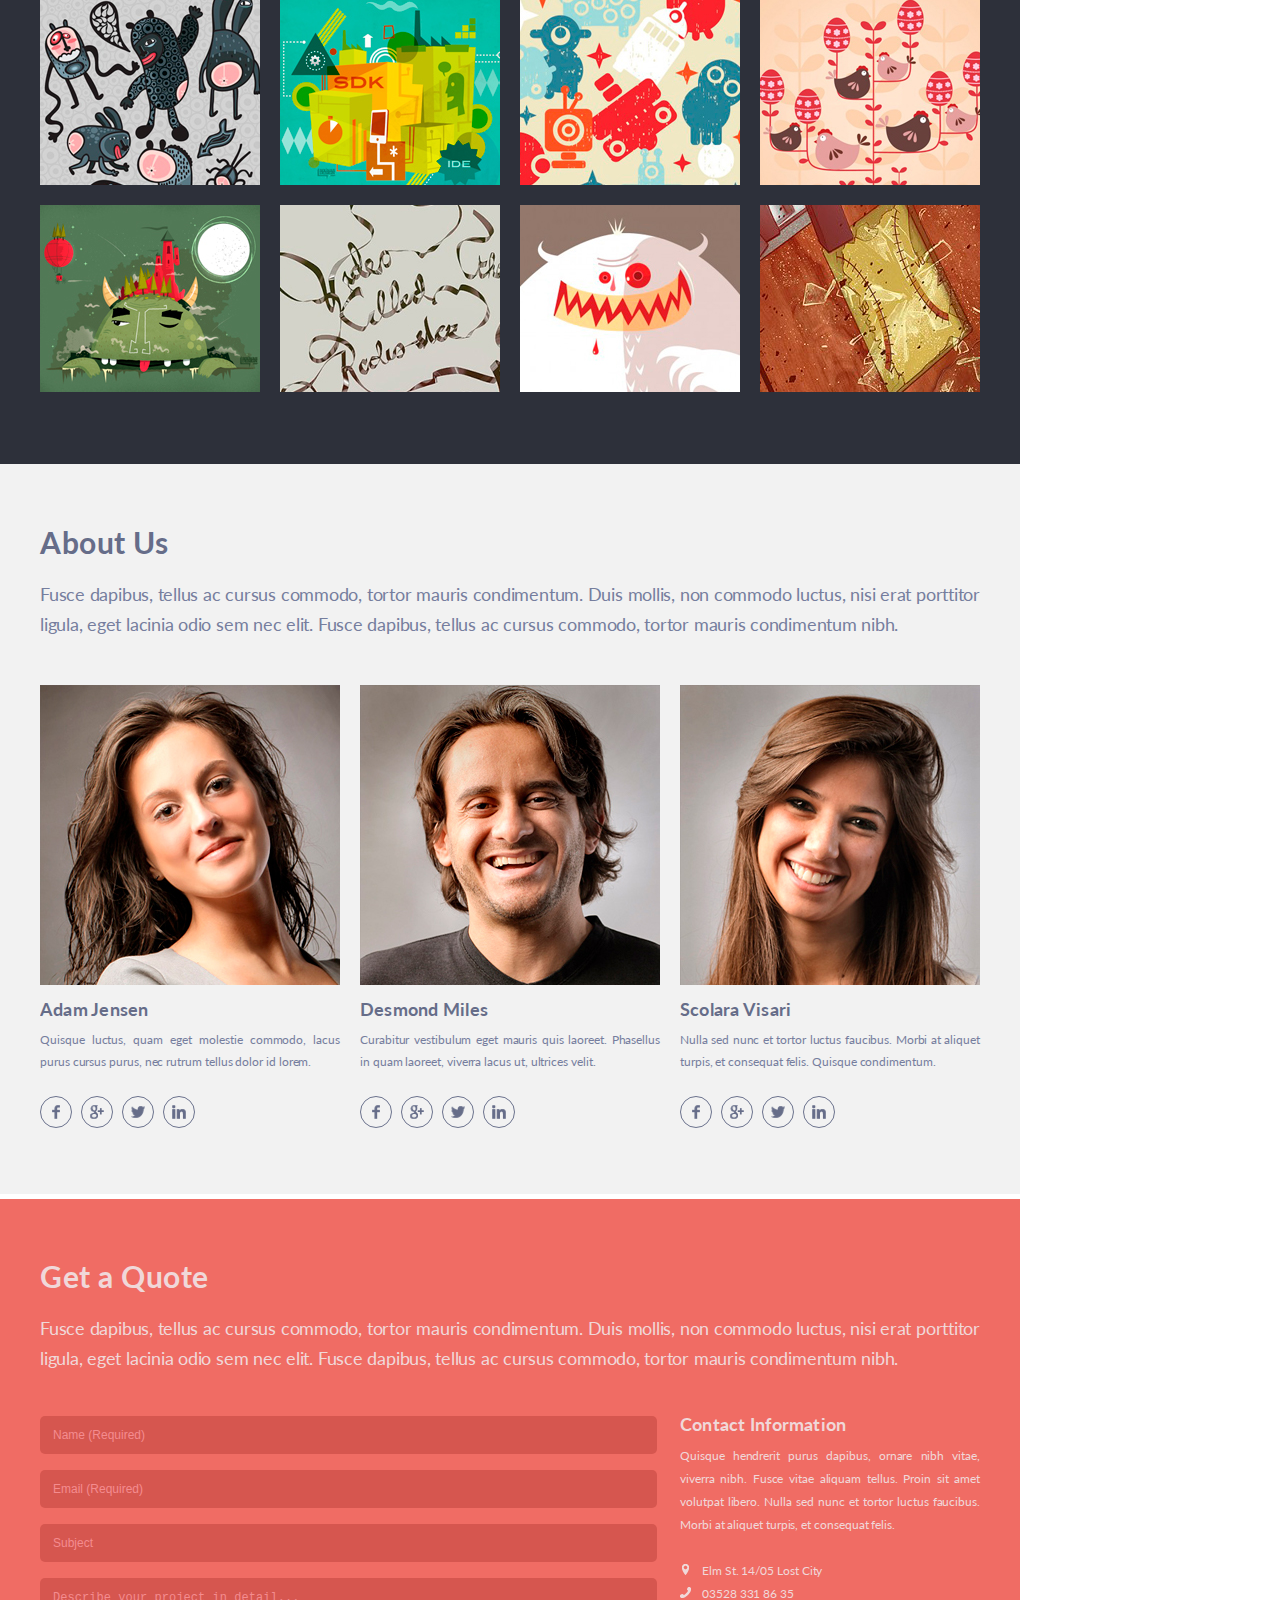
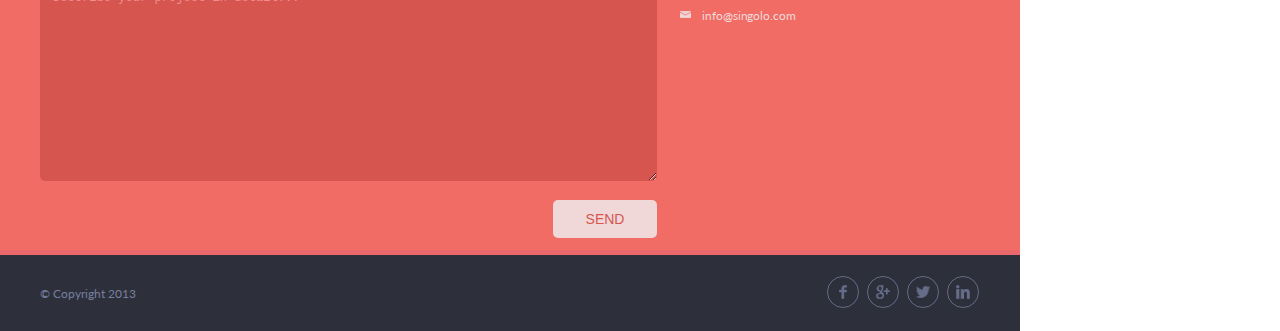
==== commit 544c1e81: "fear add validate form" ====
--- a/index.html
+++ b/index.html
@@ -10,9 +10,9 @@
 <body>
    <header>
       <nav class="right">
-        <div class="logo">SINGOLO<span class="red">*</span></div>
+        <div class="logo" id='home'>SINGOLO<span class="red">*</span></div>
         <div class="nav-r" id="menu">
-             <a href='#' class="nav">HOME</a><a class="bull">&bull;</a>
+             <a href='#home' class="nav">HOME</a><a class="bull">&bull;</a>
              <a href='#services' class="nav">SERVICES</a><a class="bull">&bull;</a>  
              <a href='#portfolio' class="nav">PORTFOLIO</a><a class="bull">&bull;</a>  
              <a href='#about' class="nav">ABOUT</a><a class="bull">&bull;</a>
@@ -24,24 +24,26 @@
       <section class="hbg-bottom">
       </section>
       <section class="slider">
-         <div>
-            <a href="#" class="a-butt-item"><img src="assets/chevl.png" alt="left" class="sl-butt-l" > </a>
+        <img src="assets/slide2.png" alt="slide" class="slide2" >
+        <a href="#" class="a-butt-item"><img src="assets/chevl.png" alt="left" class="sl-butt-l" id='but_L'> </a>
+        <div id='left'>
            <img src="assets/iPhoneV_new.png" alt="iPhone Vertical" class="sl-middle-l" >
            <img src="assets/PV_img.png" alt="iPhone fon" class="fon-middle-l" id='fon-left'>
            <a id="hbl"><img src="assets/HButt.png" alt="iPhone fon" class="hbutt-l" ></a>
  
          </div>
-         <div>
+         <div id='rigth'>
             <img src="assets/iPhoneH_new.png" alt="iPhone Horisontal" class="sl-middle-r">
-            <a href="#" class="a-butt-item"><img src="assets/chevr.png" alt="right" class="sl-butt-r"></a>
             <img src="assets/PH_img.png" alt="iPhone fon" class="fon-middle-r" id='fon-rigth'>
             <a id="hbr"><img src="assets/HButt.png" alt="iPhone fon" class="hbutt-r" ></a>
          </div>
+         <a href="#" class="a-butt-item"><img src="assets/chevr.png" alt="right" class="sl-butt-r" id='but_R'></a>
       </section>
       <section class="sbg-bottom"> 
       </section>
+      <a class="anchor" id="services"></a>
       <section class="services">
-            <h1 id='services'>Our Services</h1>
+            <h1 >Our Services</h1>
             <p class="resum">Fusce dapibus, tellus ac cursus commodo, tortor mauris condimentum. 
              Duis mollis, non commodo luctus, nisi erat porttitor ligula, eget lacinia odio sem nec elit.
              Fusce dapibus, tellus ac cursus commodo, tortor mauris condimentum nibh.  
@@ -81,8 +83,9 @@
         </section>
         <section class="bg-bottom">
         </section>
+        <a class="anchor" id="portfolio"></a>
         <section class="title-item">
-            <h1 id='portfolio'>Portfolio</h1>
+            <h1 >Portfolio</h1>
             <p>Duis mollis, est non commodo luctus, nisi erat porttitor ligula, eget lacinia odio sem nec elit.</p>
             <div id='nav-item'>
                 <a class="nav-item">All</a>
@@ -144,8 +147,9 @@
         </section>
         <section class="pbg-bottom">
         </section>
+        <a class="anchor" id="about"></a>
         <section class="about-item">
-            <h1 id='about'>About Us</h1>
+            <h1 >About Us</h1>
             <p class="end">Fusce dapibus, tellus ac cursus commodo, tortor mauris condimentum. Duis mollis, 
                 non commodo luctus, nisi erat porttitor ligula, eget lacinia odio sem nec elit. Fusce dapibus, 
                 tellus ac cursus commodo, tortor mauris condimentum nibh.
@@ -192,6 +196,7 @@
         </section>
         <section class="bg-bottom">
         </section>
+        <a class="anchor" id="contact"></a>
         <section class="quote-item">
             <h1 >Get a Quote</h1>
             <p class="end_q">Fusce dapibus, tellus ac cursus commodo, tortor mauris condimentum. Duis mollis, 
@@ -199,15 +204,15 @@
                 Fusce dapibus, tellus ac cursus commodo, tortor mauris condimentum nibh.
             </p>
             <div class="form-item">
-                <form action="#" method="post" >
-                    <input type="text" name="name" placeholder="Name (Required)" required class="input-item"><br>
-                    <input type="email" name="email" placeholder="Email (Required)" required class="input-item"><br>
+                <form >
+                    <input type="text" name="name" placeholder="Name (Required)" required class="input-item" id="name"><br>
+                    <input type="email" name="email" placeholder="Email (Required)" required class="input-item" id="email"><br>
                     <input type="text" name="subject" placeholder="Subject" class="input-item" id="subject"><br>
                     <textarea placeholder="Describe your project in detail..." class="ta-item" id="describe"></textarea><br>
                     <button class="sub-item" id='btn'>SEND</button>
                 </form>
                 <div class="contact">
-                    <h4 id='contact'>Contact Information</h4>
+                    <h4 >Contact Information</h4>
                     <p class="description_q">Quisque hendrerit purus dapibus, ornare nibh vitae, viverra nibh. 
                     Fusce vitae aliquam tellus. Proin sit amet volutpat libero. Nulla sed nunc et tortor 
                     luctus faucibus. Morbi at aliquet turpis, et consequat felis. 
@@ -218,11 +223,11 @@
                     </p>
                 </div>
                 <div id="message-block" class="hidden">
-                    <div id='message' class="mess-item">
-                        <p>Письмо отправлено</p>
-                        <p>Tема: <span id='tm'></span></p>
-                        <p>Описание: <span id='ds'></span></p>
-                        <button id='cl-btn'>OK</button>
+                    <div id='message' >
+                        <h5 class="mess-item">The letter was sent</h5>
+                        <p class="mess-item">Subject: <span id='subjectImp'></span></p>
+                        <p class="mess-item">Description: <span id='textareaImp'></span></p>
+                        <button id='cl-btn' class="sub-item">OK</button>
                     </div>
                 </div>
             </div>
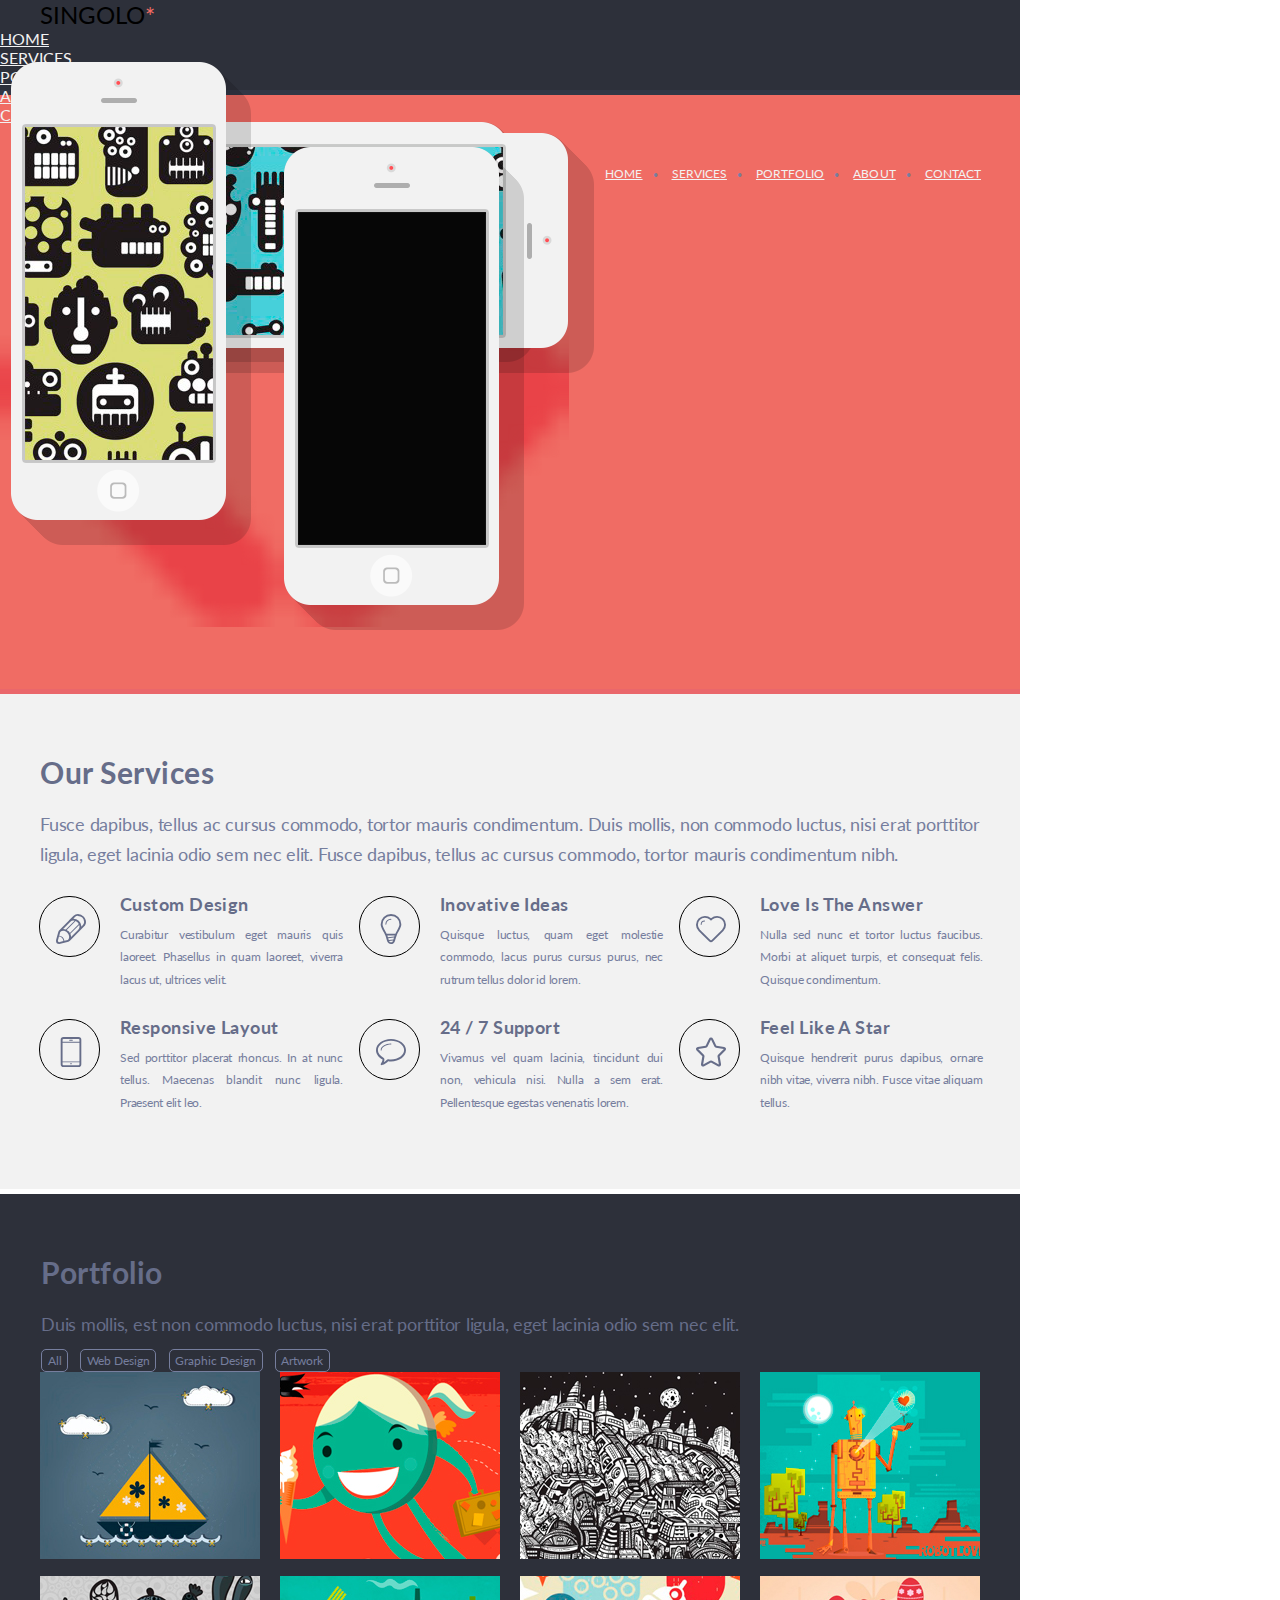
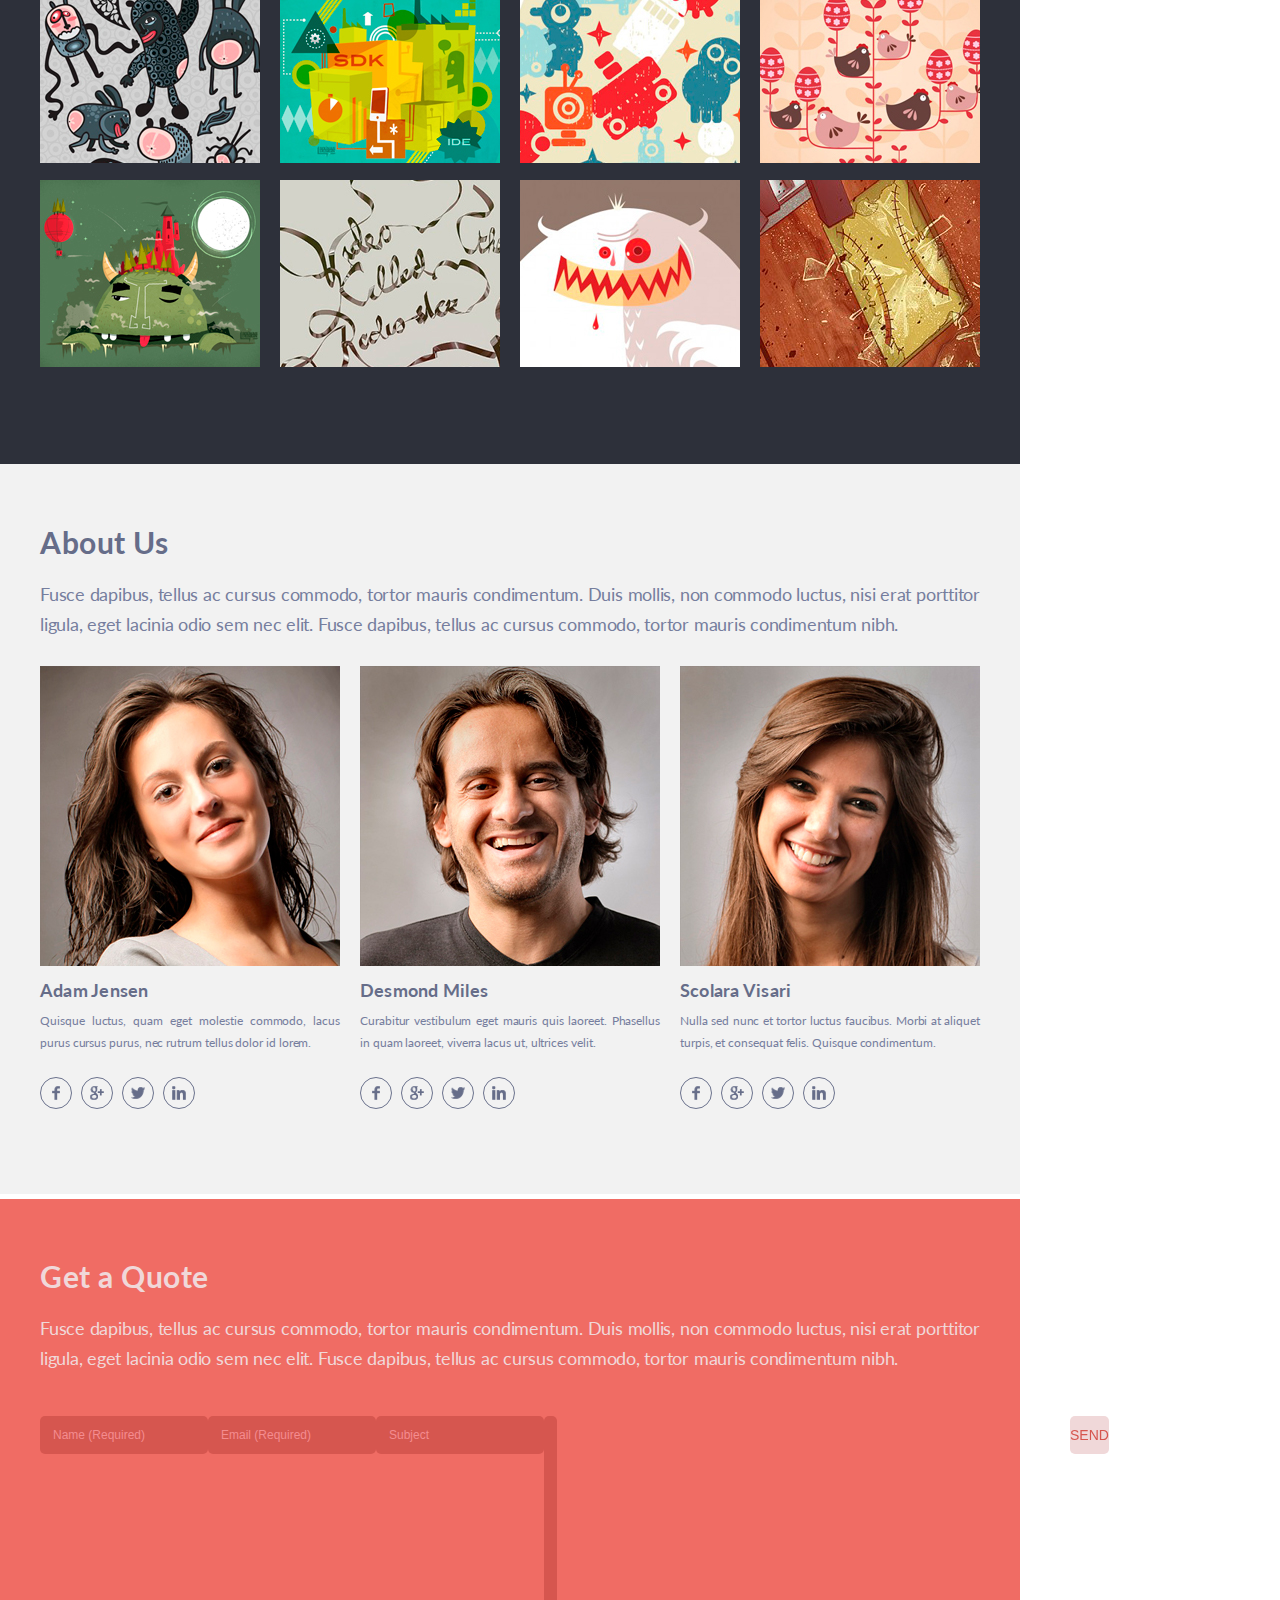
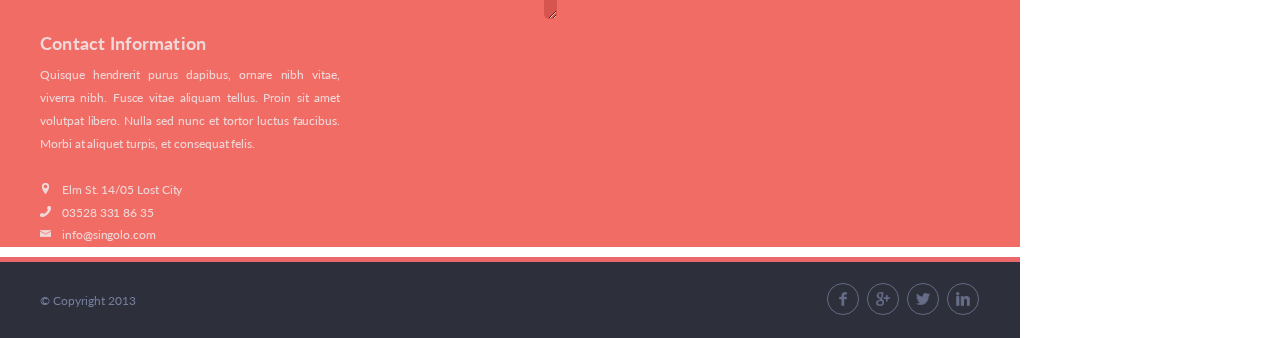
==== commit c4b6230f: "add solution responsive" ====
--- a/index.html
+++ b/index.html
@@ -9,6 +9,22 @@
 </head>
 <body>
    <header>
+      <div id = 'bmenu' class ="b-menu">
+          <a href="#" id="b-menu_butt">
+              <span  class="b-menu_lines "></span>
+          </a>
+          <nav class="b-menu_nav">
+            <span class="logo" id='home'>SINGOLO<span class="red">*</span></span>
+            <div id="bmenu-box">            
+                <a href='#home' class="b-menu-link link_act">HOME</a> </br>
+                <a href='#services' class="b-menu-link">SERVICES</a> </br>
+                <a href='#portfolio' class="b-menu-link">PORTFOLIO</a>  </br>
+                <a href='#about' class="b-menu-link">ABOUT</a> </br>
+                <a href='#contact' class="b-menu-link">CONTACT</a> </br>
+            </div>
+
+          </nav>
+      </div>
       <nav class="right">
         <div class="logo" id='home'>SINGOLO<span class="red">*</span></div>
         <div class="nav-r" id="menu">
@@ -19,27 +35,25 @@
              <a href='#contact' class="nav">CONTACT</a>
         </div>
       </nav>
-      </header>
+    </header>
     <main>
       <section class="hbg-bottom">
       </section>
       <section class="slider">
-        <img src="assets/slide2.png" alt="slide" class="slide2" >
-        <a href="#" class="a-butt-item"><img src="assets/chevl.png" alt="left" class="sl-butt-l" id='but_L'> </a>
-        <div id='left'>
-           <img src="assets/iPhoneV_new.png" alt="iPhone Vertical" class="sl-middle-l" >
-           <img src="assets/PV_img.png" alt="iPhone fon" class="fon-middle-l" id='fon-left'>
-           <a id="hbl"><img src="assets/HButt.png" alt="iPhone fon" class="hbutt-l" ></a>
- 
-         </div>
-         <div id='rigth'>
-            <img src="assets/iPhoneH_new.png" alt="iPhone Horisontal" class="sl-middle-r">
-            <img src="assets/PH_img.png" alt="iPhone fon" class="fon-middle-r" id='fon-rigth'>
-            <a id="hbr"><img src="assets/HButt.png" alt="iPhone fon" class="hbutt-r" ></a>
-         </div>
-         <a href="#" class="a-butt-item"><img src="assets/chevr.png" alt="right" class="sl-butt-r" id='but_R'></a>
+        
+        <img src='/assets/chevl.png' class='butt_L' ></img>
+        <div class='slide2'><img src="assets/slide2.png" alt="slide" class="slide2" ></div>
+        <div class ="fone">
+            <img src="assets/iPhoneV_new.png" alt="iPhone Vertical" class="sl-middle-l" id='fnl-1'>
+            <img src="assets/iPhoneV.png" alt="iPhone fon" class="fon-middle-l" id='fnl-2'>
+                <!-- <a id="hbl"><img src="assets/HButt.png" alt="iPhone fon" class="hbutt-l" ></a>-->
+            <img src="assets/iPhoneH_new.png" alt="iPhone Horisontal" class="sl-middle-r"id='fnr-1'>
+            <img src="assets/iPhoneH.png" alt="iPhone fon" class="fon-middle-r" id='fnr-2'>
+                <!-- <a id="hbr"><img src="assets/HButt.png" alt="iPhone fon" class="hbutt-r" ></a> -->
+        </div>
+        <img src='assets/chevr.png' class='butt_R'></img>
       </section>
-      <section class="sbg-bottom"> 
+            <section class="sbg-bottom"> 
       </section>
       <a class="anchor" id="services"></a>
       <section class="services">
@@ -48,7 +62,7 @@
              Duis mollis, non commodo luctus, nisi erat porttitor ligula, eget lacinia odio sem nec elit.
              Fusce dapibus, tellus ac cursus commodo, tortor mauris condimentum nibh.  
             </p>
-            <ul class="row">  
+            <ul class="row-portfolio">  
 	            <li class="grid">
                     <div class="radius"><img src="assets/pen.svg" alt="pen" class="pic"></div>
                     <h4>Custom Design</h4>
@@ -95,42 +109,42 @@
             </div>
         </section>
         <section class="portfolio">
-          <ul class="row" id ='id-row'>
-                <li class="col-4 ">
-                    <img src="assets/img1.jpg" alt="pic1" >
-                </li>
-                <li class="col-4 ">
-                    <img src="assets/img2.jpg" alt="pic2" >
-                </li>
-                <li class="col-4 ">
-                    <img src="assets/img3.jpg" alt="pic3" >
-                </li>
-                <li class="col-4 ">
-                    <img src="assets/img4.jpg" alt="pic4" >
+          <ul class="row-portfolio" id ='id-row'>
+                <li class="col-4 ">
+                    <img src="assets/img1.jpg" alt="pic1" class='portf-img'>
+                </li>
+                <li class="col-4 ">
+                    <img src="assets/img2.jpg" alt="pic2" class='portf-img'>
+                </li>
+                <li class="col-4 ">
+                    <img src="assets/img3.jpg" alt="pic3" class='portf-img'>
+                </li>
+                <li class="col-4 ">
+                    <img src="assets/img4.jpg" alt="pic4" class='portf-img'>
                 </li>
                 <li class="col-4 " >
-                    <img src="assets/img5.jpg" alt="pic5" >
-                </li>
-                <li class="col-4 ">
-                    <img src="assets/img6.jpg" alt="pic6" >
-                </li>
-                <li class="col-4 ">
-                    <img src="assets/img7.jpg" alt="pic7" >
-                </li>
-                <li class="col-4 ">
-                    <img src="assets/img8.jpg" alt="pic8" >
-                </li>
-                <li class="col-4 ">
-                    <img src="assets/img9.jpg" alt="pic9" >
-                </li>
-                <li class="col-4 ">
-                    <img src="assets/img10.jpg" alt="pic10" >
-                </li>
-                <li class="col-4 ">
-                    <img src="assets/img11.jpg" alt="pic11" >
-                </li>
-                <li class="col-4 ">
-                    <img src="assets/img12.jpg" alt="pic12" >
+                    <img src="assets/img5.jpg" alt="pic5" class='portf-img'>
+                </li>
+                <li class="col-4 ">
+                    <img src="assets/img6.jpg" alt="pic6" class='portf-img'>
+                </li>
+                <li class="col-4 ">
+                    <img src="assets/img7.jpg" alt="pic7" class='portf-img'>
+                </li>
+                <li class="col-4 ">
+                    <img src="assets/img8.jpg" alt="pic8" class='portf-img'>
+                </li>
+                <li class="col-4 ">
+                    <img src="assets/img9.jpg" alt="pic9" class='portf-img'>
+                </li>
+                <li class="col-4 ">
+                    <img src="assets/img10.jpg" alt="pic10" class='portf-img'>
+                </li>
+                <li class="col-4 ">
+                    <img src="assets/img11.jpg" alt="pic11" class='portf-img'>
+                </li>
+                <li class="col-4 ">
+                    <img src="assets/img12.jpg" alt="pic12" class='portf-img'>
                 </li>
                 <!--
                 <li class="col-4 ">
@@ -154,7 +168,7 @@
                 non commodo luctus, nisi erat porttitor ligula, eget lacinia odio sem nec elit. Fusce dapibus, 
                 tellus ac cursus commodo, tortor mauris condimentum nibh.
             </p>
-            <ul class="row"> 
+            <ul class="row-about"> 
                 <li class="col-3">
                     <img src="assets/photo3.jpg" alt="photo3" class="about-img">
                     <h4>Adam Jensen</h4>
@@ -198,13 +212,15 @@
         </section>
         <a class="anchor" id="contact"></a>
         <section class="quote-item">
+            <div class="quote-item-header">
             <h1 >Get a Quote</h1>
             <p class="end_q">Fusce dapibus, tellus ac cursus commodo, tortor mauris condimentum. Duis mollis, 
                 non commodo luctus, nisi erat porttitor ligula, eget lacinia odio sem nec elit. 
                 Fusce dapibus, tellus ac cursus commodo, tortor mauris condimentum nibh.
             </p>
-            <div class="form-item">
-                <form >
+            </div>
+            <div class="form-item-box">
+                <form class="form-item">
                     <input type="text" name="name" placeholder="Name (Required)" required class="input-item" id="name"><br>
                     <input type="email" name="email" placeholder="Email (Required)" required class="input-item" id="email"><br>
                     <input type="text" name="subject" placeholder="Subject" class="input-item" id="subject"><br>
@@ -225,8 +241,8 @@
                 <div id="message-block" class="hidden">
                     <div id='message' >
                         <h5 class="mess-item">The letter was sent</h5>
-                        <p class="mess-item">Subject: <span id='subjectImp'></span></p>
-                        <p class="mess-item">Description: <span id='textareaImp'></span></p>
+                        <p class="mess-item"><span id='subjectImp'></span></p>
+                        <p class="mess-item"><span id='textareaImp'></span></p>
                         <button id='cl-btn' class="sub-item">OK</button>
                     </div>
                 </div>
@@ -238,7 +254,7 @@
     </main>
     <footer class="footer-item">
         <div class="cop-item">&copy; Copyright 2013</div>
-        <div> 
+        <div class="social-footer"> 
             <object type="image/svg+xml" data="assets/Facebook.svg"></object>
             <object type="image/svg+xml" data="assets/Google.svg"></object>
             <object type="image/svg+xml" data="assets/Twitter.svg"></object>
--- a/style.css
+++ b/style.css
@@ -12,6 +12,7 @@
 header {
   height: 90px;
   background-color: #2d303a;
+  width: 1020px;
 }
 
 .right {
@@ -21,6 +22,7 @@
   display: flex;
   justify-content: space-between;
   align-items: baseline;
+  
 }
 
 .bull {
@@ -45,6 +47,11 @@
 a.nav:hover, a.nav:focus {
   color: #767e9e;
   font-weight: bold;
+}
+
+a:-webkit-any-link {
+  color: #f2f2f2;
+  text-decoration: underline;
 }
 
 a.nav-act {
@@ -80,11 +87,17 @@
   padding-top: 52px;
   padding-bottom: 62px;
   display: flex;
-  justify-content: space-between;
-}
-
-.a-butt-item {
-  padding-right: 0px;
+ /* justify-content: space-between;*/
+}
+
+.slide2 {
+  position: absolute;
+  top: 95px;
+  left: 0px;
+  width: 1020px;
+  height: 600px;
+  visibility: hidden;
+  z-index: 1000;
 }
 
 .sl-butt-l {
@@ -94,48 +107,62 @@
 }
 
 .sl-butt-r {
-  margin-left: 52px;
+  margin-left: 855px;
   margin-right: 41px;
-  margin-bottom: 107px;
+  margin-top: 229px;
+}
+
+#rigth {
+  position: relative;
+  left: 270px;
+  visibility: visible;
 }
 
 .sl-middle-r {
-  /*position: absolute;*/
-  margin-top: 122px;
-  margin-left: 50px;
+  position: absolute;
+  top: 122px;
+  left: 50px;
+  z-index: 900;
+}
+
+.fon-middle-r {
+  position: absolute;
+  top: 133px;
+  left: 110px;
+  z-index: 901;
+}
+
+#left {
+  position: relative;
+  left: 0px;
+  visibility: visible;
 }
 
 .sl-middle-l {
    position: absolute;
+   z-index: 997;
 }
  
 .fon-middle-l {
   position: absolute;
-  margin-top: 62px;
-  margin-left: 11px;
-  z-index: 99999;
-}
-
-.fon-middle-r {
-  position: absolute;
-  margin-top: 133px;
-  margin-left: -540px;
-  z-index: 99999;
+  top: 62px;
+  left: 11px;
+  z-index: 998;
 }
 
 .hbutt-l {
   position: absolute;
-  margin-top: 406px;
-  margin-left: 85px;
-  z-index: 99999;
+  top: 406px;
+  left: 85px;
+  z-index: 999;
 }
 
 
 .hbutt-r {
   position: absolute;
-  margin-top: 206px;
-  margin-left: -590px;
-  z-index: 99999;
+  top: 206px;
+  left: 56px;
+  z-index: 999;
 }
 
 .services {
@@ -280,6 +307,12 @@
   border: 1px solid #dedede;
 }   
 */
+a.nav-item-act {
+  color:#dedede;
+  border-radius: 5px;
+  border: 1px solid #dedede;
+}
+
 a.nav-item:hover, a.nav-item:focus, a.nav-item:active {
         color:#dedede;
         border-radius: 5px;
@@ -317,8 +350,8 @@
  }
 
  .portfolio-img {
-    width: 210px;
-    height: 177px;
+    width: 220px;
+    height: 187px;
     border: 5px solid #F06C64;
  }
 
@@ -329,8 +362,11 @@
 
 .col-4 {
     width: 220px;
+    height: 187px;
     margin-right: 20px;
     margin-bottom: 17px;
+    border: 5px;
+    border-color: transparent;
     list-style-type: none;
     float: left;
 }
@@ -440,26 +476,55 @@
   font-size: 14px;
 }
 
+#cl-btn {
+  width: 84px;
+  height: 28px;
+  border: 0px;
+  border-radius: 5px;
+  margin-bottom: 5px;
+  margin-left: 200px;
+  background-color: #f0d8d9;
+  color:  #d6564f;
+  line-height: 1.797;
+  text-align: justifyLeft;
+  font-size: 14px;
+}
+
 #message-block {
-  position: absolute;
+  position: fixed;
   width: 100vw;
   height: 100vh;
-  top: 0.001;
+  top: 0;
   left: 0;
   background: rgb(244, 140, 143, 0.4);
+  z-index: 999999;
 }
 
 #message {
   position: absolute;
-  top: 35%;
-  left: 50%;
+  top: 20%;
+  left: 30%;
+  width: 30%;
   padding:5px;
   border: 1px solid #2d303a;
+  border-radius: 5px;
   background: rgb(244, 140, 143, 0.9);
 }
 
+h5 {
+  color: #2d303a;
+}
 .mess-item {
-  font-family: "Lato";
+  font-size: 16px;
+  letter-spacing: -0.23px;
+  padding: 0px;
+  text-align: justify;
+}
+
+#subjectImp, #textareaImp {
+  font-size: 18px;
+  font-style: italic;
+  color: #2d303a;
 }
 
 #message-block.hidden {
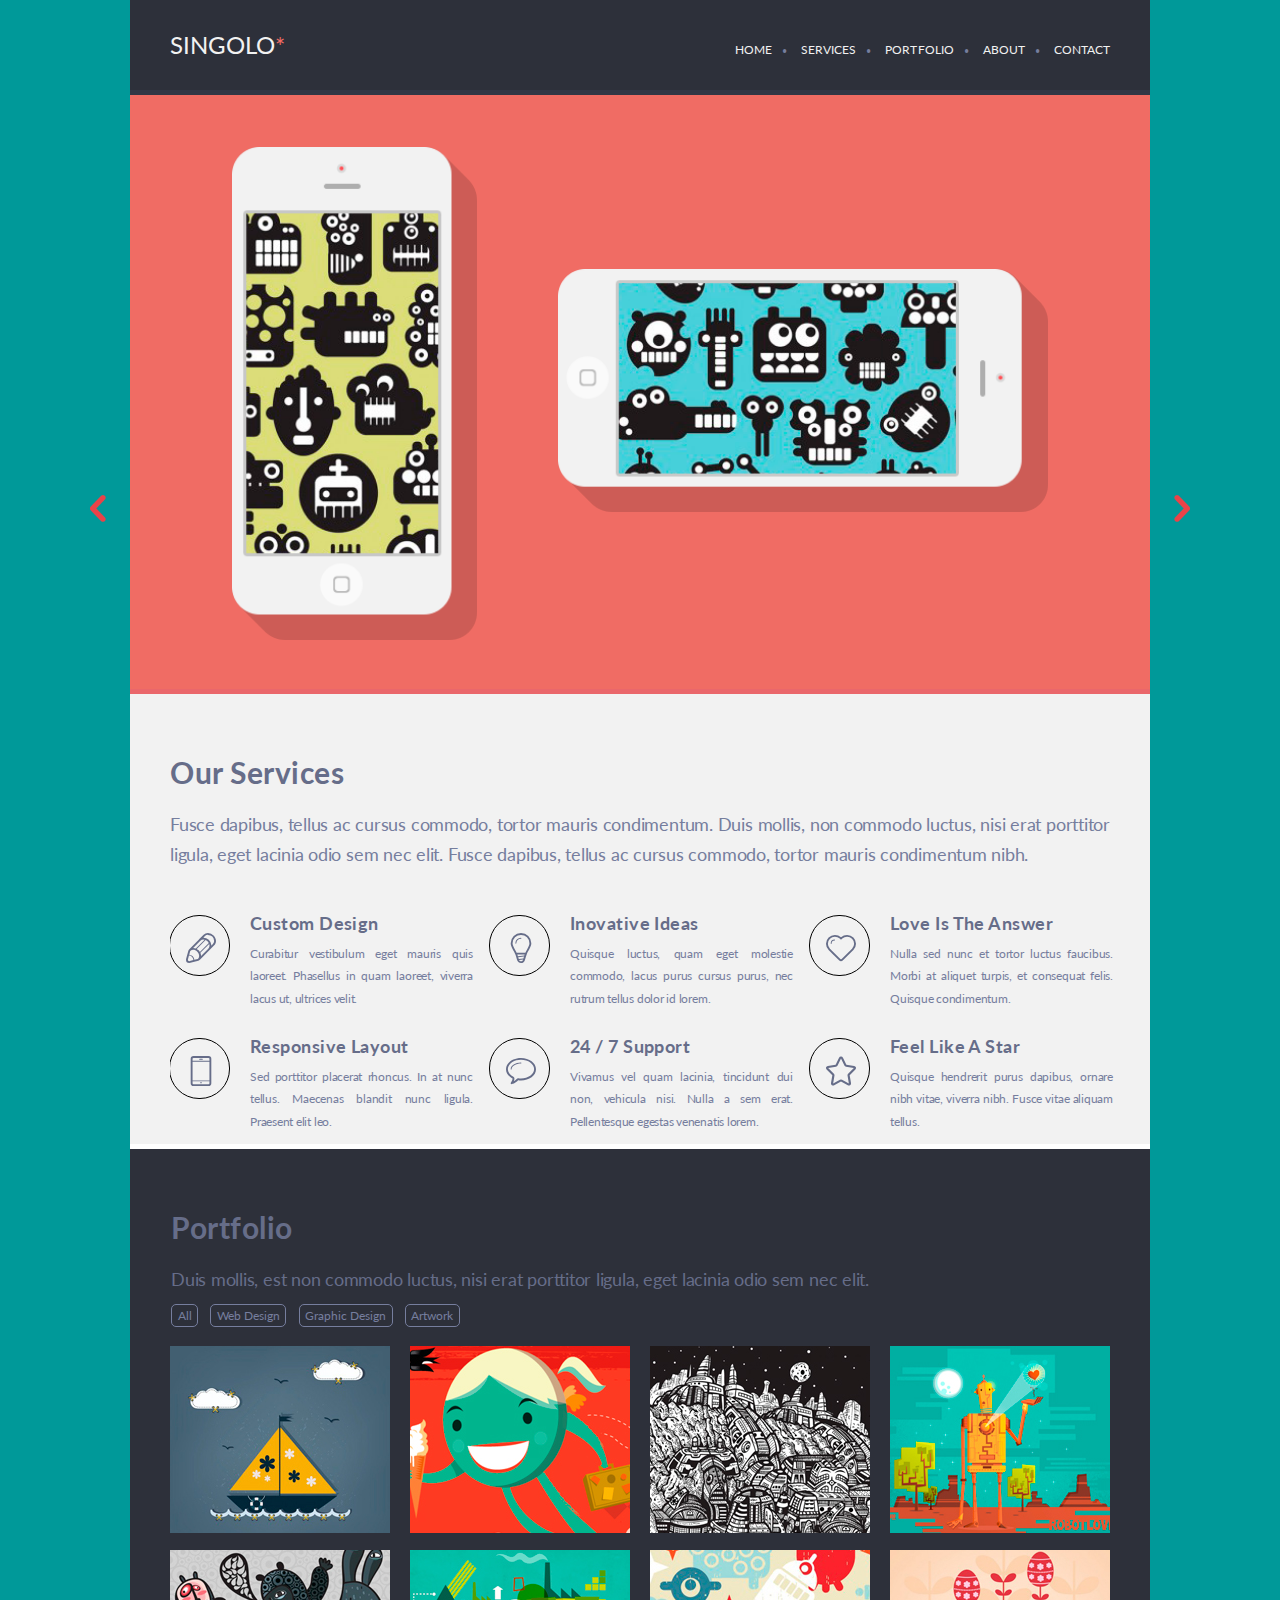
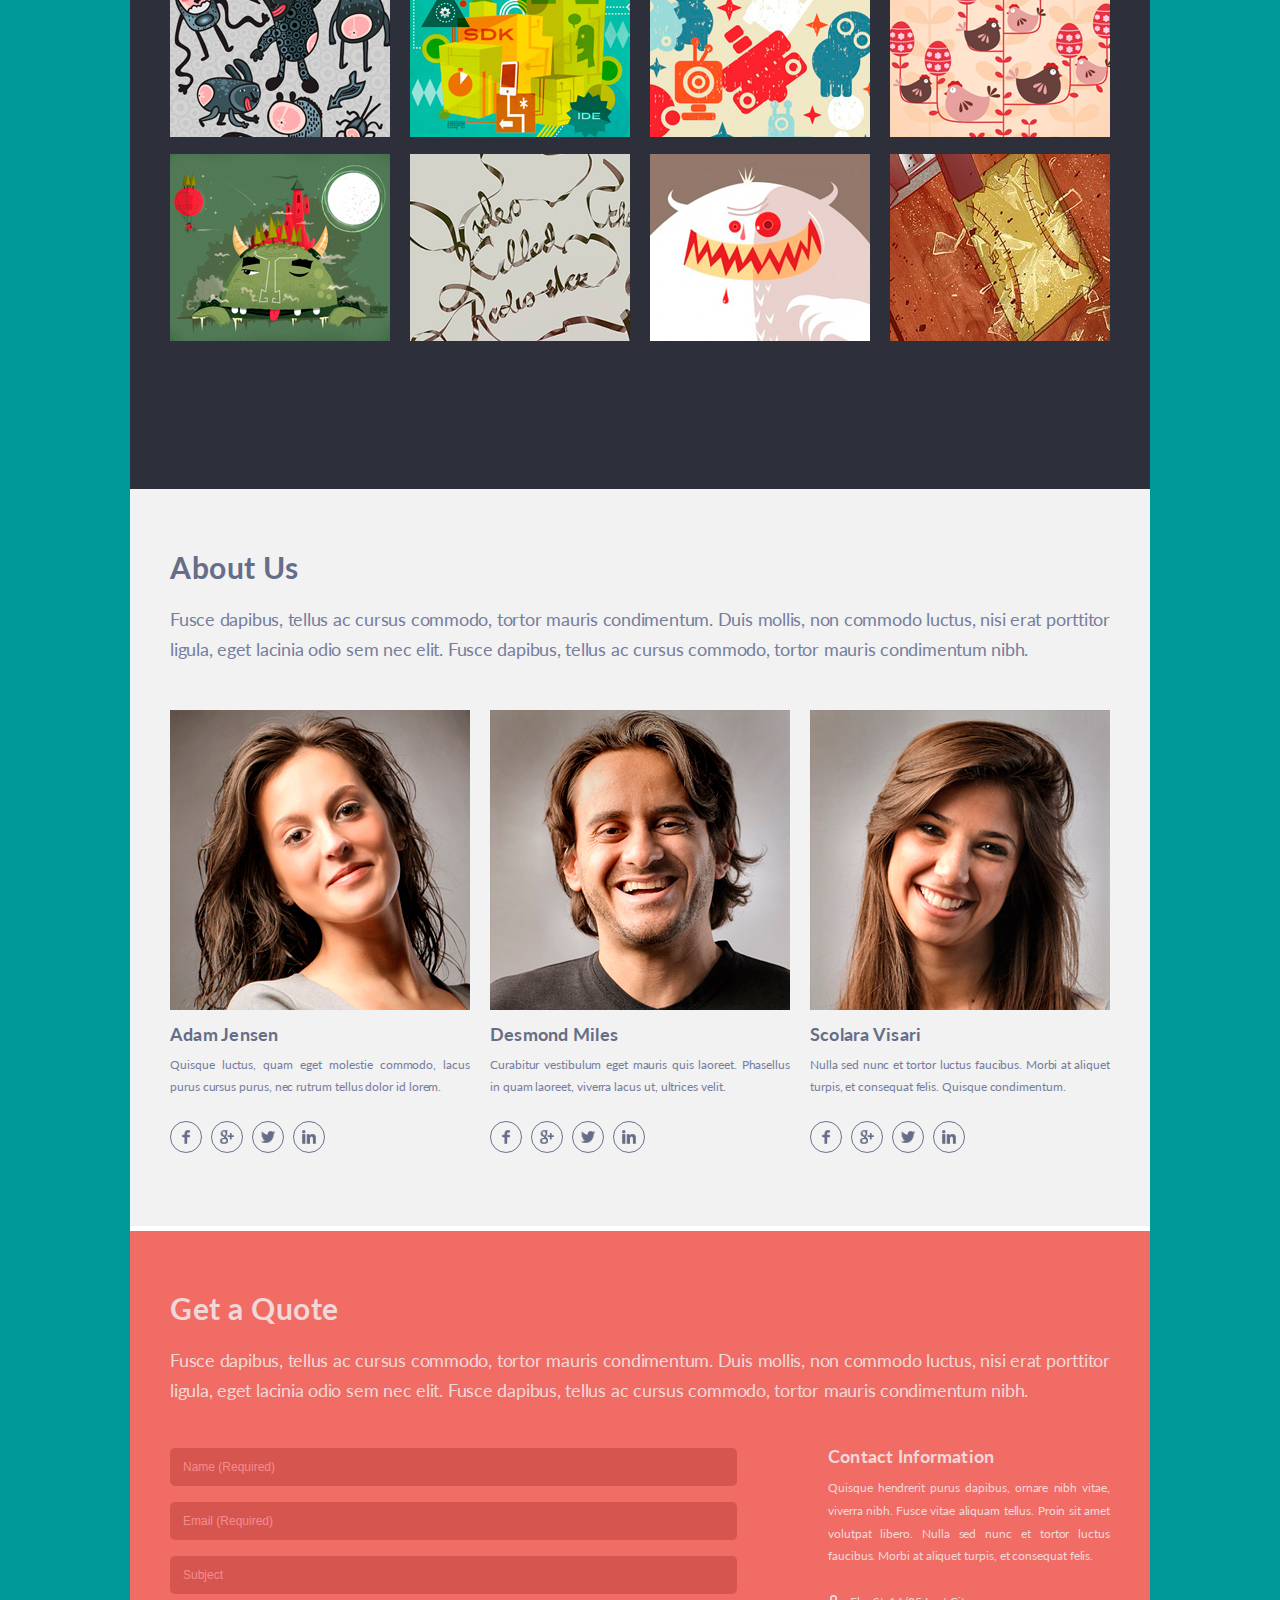
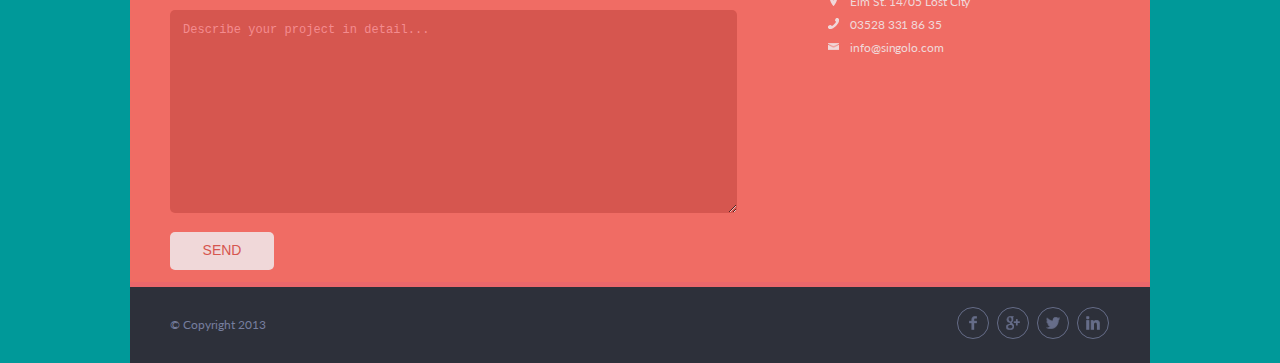
==== commit 47a07df1: "fix fixed link" ====
--- a/index.html
+++ b/index.html
@@ -39,6 +39,7 @@
     <main>
       <section class="hbg-bottom">
       </section>
+	<a class="anchor" id="services"></a>
       <section class="slider">
         
         <img src='/assets/chevl.png' class='butt_L' ></img>
--- a/style.css
+++ b/style.css
@@ -3,19 +3,31 @@
   padding: 0;
 }
 
+html {
+  scroll-behavior: smooth;
+}
+
 body {
-width: 1020px;
-background-color: #ffffff;
-font-family: "Lato", serif;
+  width: 100%;
+  max-width: 1020px;
+  background-color: #009999;
+  font-family: "Lato", serif;
+  margin: 0 auto;
+  margin-top: 90px;
 }
 
 header {
+  position: fixed;
+  top: 0;
   height: 90px;
   background-color: #2d303a;
-  width: 1020px;
+  width: 100%;
+  max-width: 1020px;
+  z-index: 1000;
 }
 
 .right {
+  width: 97%;
   padding-top: 30px;
   padding-right: 30px;
   color: #ffffff;
@@ -25,6 +37,89 @@
   
 }
 
+#b-menu_butt {
+  position: fixed;
+  top: 26px;
+  left: 20px;
+  z-index: 30;
+  width: 25px;
+  height: 20px;
+  background-color: #2d303a;
+  display: none;
+}
+
+#b-menu_butt:hover #b-menu_lines {
+  filter: brightness(0, 7);
+}
+
+.b-menu_lines,
+.b-menu_lines::after,
+.b-menu_lines::before {
+  position: absolute;
+  width: 25px;
+  height: 2px;
+  background-color: #f2f2f2;
+}
+
+.b-menu_lines {
+  top: 50%;
+  left: 50%;
+  transform: translate(-50%, -50%);
+}
+
+.b-menu_lines::before {
+  content: '';
+  top: -7px;
+}
+.b-menu_lines::after {
+  content: '';
+  top: 7px;
+}
+
+.b-menu_activ .b-menu_lines {
+  top: 10;
+  transform: rotate(90deg);
+}
+
+.b-menu_nav {
+  padding-top: 26px;
+  padding-left: 55px;
+  position: fixed;
+  z-index: 20;
+  display: flex;
+  flex-flow: column;
+  height: 100%;
+  width: 276px;
+  background-color: #2d303a;
+  overflow-y: auto;
+  left: -100%;
+}
+
+.b-menu_activ .b-menu_nav {
+  left: 0;
+}
+
+#bmenu-box {
+  margin-top: 100px;
+  margin-left: 50px;
+}
+
+.b-menu-link {
+  font-family: lato;
+  font-size: 24px;
+  line-height: 2.4;
+  text-decoration: none;
+  color: #f2f2f2;
+}
+
+a.b-menu-link:hover, a.b-menu-link:focus {
+  color: #767e9e;
+  font-weight: bold;
+}
+a.link_act {
+  color: #f06c64;
+}
+
 .bull {
   color: #767e9e;
   font-size: 9px;
@@ -51,7 +146,7 @@
 
 a:-webkit-any-link {
   color: #f2f2f2;
-  text-decoration: underline;
+  text-decoration: none;
 }
 
 a.nav-act {
@@ -67,6 +162,7 @@
 .logo {
   font-size: 24px;
   padding-left: 40px;
+  color: #f2f2f2;
 }
 
 .resum {
@@ -84,91 +180,73 @@
 .slider {
   background-color: #f06c64;
   height: 480px;
+  width: 100%;
   padding-top: 52px;
   padding-bottom: 62px;
-  display: flex;
- /* justify-content: space-between;*/
+  display: inline-block;
+  justify-content: center;
+}
+
+img.butt_L {
+  position: absolute;
+  top: 55%;
+  left: 7%;
+}
+
+img.butt_R {
+  position: absolute;
+  top: 55%;
+  right: 7%
 }
 
 .slide2 {
   position: absolute;
   top: 95px;
   left: 0px;
-  width: 1020px;
-  height: 600px;
-  visibility: hidden;
-  z-index: 1000;
-}
-
-.sl-butt-l {
-  margin-left: 41px;
-  margin-right: 52px;
-  margin-top: 229px;
-}
-
-.sl-butt-r {
-  margin-left: 855px;
-  margin-right: 41px;
-  margin-top: 229px;
-}
-
-#rigth {
+  display: none;
+}
+
+.fone {
+  margin-left: 10%;
+  margin-right: 10%;
+  display: flex;
+  justify-content: space-between;
+}
+
+.sl-middle-r {
   position: relative;
-  left: 270px;
-  visibility: visible;
-}
-
-.sl-middle-r {
-  position: absolute;
-  top: 122px;
-  left: 50px;
-  z-index: 900;
+  margin-top: 15%;
+  width: 60%;
+  height: 30%;
+  display: none;
 }
 
 .fon-middle-r {
-  position: absolute;
-  top: 133px;
-  left: 110px;
-  z-index: 901;
-}
-
-#left {
   position: relative;
-  left: 0px;
-  visibility: visible;
+  margin-top: 15%;
+  width: 60%;
+  height: 30%;
+  display: block;
 }
 
 .sl-middle-l {
-   position: absolute;
-   z-index: 997;
+  position: relative;
+  width: 30%;
+  display: none;
 }
  
 .fon-middle-l {
-  position: absolute;
-  top: 62px;
-  left: 11px;
-  z-index: 998;
-}
-
-.hbutt-l {
-  position: absolute;
-  top: 406px;
-  left: 85px;
-  z-index: 999;
-}
-
-
-.hbutt-r {
-  position: absolute;
-  top: 206px;
-  left: 56px;
-  z-index: 999;
-}
+  position: relative;
+  width: 30%;
+  display: block;
+}
+
 
 .services {
   background-color: #f2f2f2;
   color: #666d89;
   height: 425px;
+  height: auto !important;
   padding-left: 40px;
   padding-right: 20px;
   padding-top: 70px;
@@ -284,11 +362,9 @@
     color: #767e9e;
     letter-spacing: -0.23px;
     line-height: 1.667;
-    margin: 0px 0px 10px 0px;
     padding-top: 27px;
     text-align: justify;
-    padding-right: 20px;
-  }
+}
 
 .nav-item {
     font-size: 12px;
@@ -322,16 +398,25 @@
 .portfolio {
     height: 692px;
     padding-left: 40px;
+    padding-bottom: 70px;
     background-color: #2d303a;
+
+}
+
+.portf-img {
+  width: 100%;
+  height: 100%;
 }
 
 .about-item {
     background-color: #f2f2f2;
     color: #666d89;
     height: 660px;
-    padding-right: 20px;
+    height: auto !important;
+    padding-right: 40px;
     padding-left: 40px;
-    padding-top: 70px; 
+    padding-top: 70px;
+    padding-bottom: 70px;
  }
 
 .social-media {
@@ -350,12 +435,11 @@
  }
 
  .portfolio-img {
-    width: 220px;
-    height: 187px;
+    width: 100%;
     border: 5px solid #F06C64;
  }
 
-.row {
+.row-portfolio {
   padding-top: 19px;
   overflow: hidden;
 }
@@ -371,26 +455,44 @@
     float: left;
 }
 
+.row-about {
+  padding-top: 19px;
+  overflow: hidden;
+  display: flex;
+  justify-content: space-between;
+}
+
 .col-3 {
-    width: 300px;
+    width: 32%;
     margin-right: 20px;
     margin-top: 17px;
     list-style-type: none;
     float: left; 
 }
 
+.col-3:last-child {
+  margin-right: 0px;
+}
+
+.about-img {
+  width: 100%;
+}
+
 /*singolo3.css*/
 
 .quote-item {
   background-color: #f06c64;
   color: #f0d8d9;
-  padding-left: 40px;
-  padding-right: 20px;
   padding-top: 69px;  
 }
 
+.quote-item-header {
+  margin-left: 40px;
+  margin-right: 40px;
+}
+
 .contact {
-  width: 300px;
+  width: 30%;
   color: #f0d8d9;
   text-align: justifyLeft;
 }
@@ -412,22 +514,26 @@
   font-size: 18px;
   letter-spacing: -0.23px;
   line-height: 1.667;
-  margin: 0px 0px 10px 0px;
   padding-top: 27px;
   text-align: justify;
-  padding-right: 20px;
   color: #f0d8d9;
 }
 
 .form-item {
+  width: 62%;
+  max-width: 620px;
+}
+
+.form-item-box {
   margin-top: 43px;
-  margin-right: 20px;
+  margin-left: 40px;
+  margin-right: 40px;
   display: flex;
   justify-content: space-between;
 }
 
 .input-item {
-  width: 604px;
+  width: 95%;
   height: 38px;
   border: 0px;
   border-radius: 5px;
@@ -440,7 +546,7 @@
 }
 
 .ta-item {
-  width: 604px;
+  width: 95%;
   height: 193px;
   border: 0px;
   border-radius: 5px;
@@ -468,7 +574,7 @@
   border: 0px;
   border-radius: 5px;
   margin-bottom: 12px;
-  margin-left: 513px;
+  margin-right: 1%;
   background-color: #f0d8d9;
   color:  #d6564f;
   line-height: 1.797;
@@ -558,3 +664,383 @@
   border-radius: 15px;
   background: #f06c64;
 }
+
+
+@media only screen and (max-width:320px) {
+
+  body {
+    margin-top: 71px;
+  }
+
+  header {
+    height: 71px;
+  }
+
+  #b-menu_butt {
+    display: block;
+  }
+
+  .right {
+    padding-top: 24px;
+    justify-content: center;
+  }
+
+  div.nav-r {
+    display: none;
+  }
+
+  .slider {
+    display: block;
+    height: auto !important;
+    padding-top: 11px;
+    padding-bottom: 23px;
+  }
+
+  .slider .butt {
+    top: 3%;
+  }
+  
+  .services {
+    padding-left: 32px;
+  }
+
+  .grid {
+    width: 80%;
+    padding-right: 10px;
+    margin-top: 10px;
+        
+  }
+  .nav-item {
+    margin-right: 0px;
+  }
+
+  .title-item {
+    padding-left: 30px;
+    padding-right: 25px;
+  }
+
+  .portfolio {
+    display: block;
+    padding-left: 30px;
+    padding-right: 14px;
+    overflow: hidden;
+  }
+
+  .col-4 {
+    width: 100%;
+    height: 100%;
+    margin-right: 0px;
+    margin-bottom: 17px;
+  }
+
+  .radius {
+    margin-bottom: 40px;
+    margin-right: 15px;
+  }
+
+  .row-about {
+    display: block;
+  }
+
+  .col-3 {
+    width: 100%;
+    margin-right: 0px;
+    float: none;
+  }
+
+  .form-item-box {
+    display: block;
+    padding-bottom: 44px;
+  }
+
+  .form-item, .contact {
+    width: 100%;
+  }
+
+  .sub-item {
+    width: 100%;
+  }
+
+  div.cop-item {
+    display: none;
+  }
+
+  .footer-item {
+    justify-content: center;
+  }
+}
+
+@media only screen and (min-width:320px) and (max-width:374px) {
+
+  body {
+    margin-top: 71px;
+  }
+
+  header {
+    height: 71px;
+  }
+
+  #b-menu_butt {
+    display: block;
+  }
+
+  .right {
+    padding-top: 24px;
+    justify-content: center;
+  }
+
+  div.nav-r {
+    display: none;
+  }
+
+  .slider {
+    display: block;
+    height: auto !important;
+    padding-top: 11px;
+    padding-bottom: 23px;
+  }
+
+  img.butt_L {
+    position: absolute;
+    top: 30%;
+    left: 2%;
+  }
+  
+  img.butt_R {
+    position: absolute;
+    top: 30%;
+    right: 2%
+  }
+  
+  .slider .butt {
+    top: 20%;
+  }
+  
+  .services {
+    padding-left: 32px;
+  }
+
+  .grid {
+    width: 80%;
+    padding-right: 10px;
+    margin-top: 10px;
+        
+  }
+  .nav-item {
+    margin-right: 0px;
+  }
+
+  .title-item {
+    padding-left: 30px;
+    padding-right: 25px;
+  }
+
+  .portfolio {
+    display: block;
+    padding-left: 30px;
+    padding-right: 14px;
+    overflow: hidden;
+  }
+
+  .col-4 {
+    width: 45%;
+    height: 44%;
+    margin-right: 13px;
+    margin-bottom: 17px;
+  }
+
+  .radius {
+    margin-bottom: 40px;
+    margin-right: 15px;
+  }
+
+  .row-about {
+    display: block;
+  }
+
+  .col-3 {
+    width: 100%;
+    margin-right: 0px;
+    float: none;
+  }
+
+  .form-item-box {
+    display: block;
+    padding-bottom: 44px;
+  }
+
+  .form-item, .contact {
+    width: 100%;
+  }
+
+  .sub-item {
+    width: 100%;
+  }
+
+  div.cop-item {
+    display: none;
+  }
+
+  .footer-item {
+    justify-content: center;
+  }
+}
+
+
+@media only screen and (min-width:375px) and (max-width:768px) {
+  
+  body {
+    margin-top: 71px;
+  }
+
+  header {
+    height: 71px;
+  }
+
+  #b-menu_butt {
+    display: block;
+  }
+
+  .right {
+    padding-top: 24px;
+    justify-content: center;
+  }
+
+  div.nav-r {
+    display: none;
+  }
+
+  .slider {
+    display: block;
+    height: auto !important;
+    padding-top: 35px;
+    padding-bottom: 42px;
+  }
+
+  
+  img.butt_L {
+    position: absolute;
+    top: 50%;
+    left: 2%;
+  }
+  
+  img.butt_R {
+    position: absolute;
+    top: 50%;
+    right: 2%
+  }
+  
+  
+  .services {
+    padding-left: 32px;
+  }
+
+  .grid {
+    width: 80%;
+    padding-right: 10px;
+        
+  }
+  .nav-item {
+    margin-right: 7.25px;
+  }
+
+  .portfolio {
+    display: block;
+    padding-left: 30px;
+    padding-right: 14px;
+    overflow: hidden;
+  }
+
+  .col-4 {
+    width: 45%;
+    height: 45%;
+    margin-right: 16px;
+    margin-bottom: 17px;
+  }
+
+  .row-about {
+    display: block;
+  }
+
+  .col-3 {
+    width: 100%;
+    margin-right: 0px;
+    float: none;
+  }
+
+  .form-item-box {
+    display: block;
+    padding-bottom: 44px;
+  }
+
+  .form-item, .contact {
+    width: 100%;
+  }
+
+  .sub-item {
+    width: 100%;
+  }
+
+  div.cop-item {
+    display: none;
+  }
+
+  .footer-item {
+    justify-content: center;
+  }
+}
+
+
+@media only screen and (min-width:768px) and (max-width:1020px) {
+  
+  body {
+    margin-top: 90px;
+  }
+
+  header {
+    height: 90px;
+  }
+
+  #b-menu_butt {
+    display: none;
+  }
+
+  .slider {
+    display: block;
+    height: auto !important;
+  }
+
+  img.butt_L {
+    position: absolute;
+    top: 60%;
+    left: 2%;
+  }
+  
+  img.butt_R {
+    position: absolute;
+    top: 60%;
+    right: 2%
+  }
+  
+
+  .fone {
+    margin-left: 8%;
+    margin-right: 8%;
+  }
+  
+  .portfolio{
+    height: auto !important;
+  }
+
+  
+  .col-4 {
+    width: 31%;
+    height: 31%;
+    margin-right: 16px;
+    margin-bottom: 17px;
+  }
+
+  .grid {
+    width: 43%;    
+  }
+}
